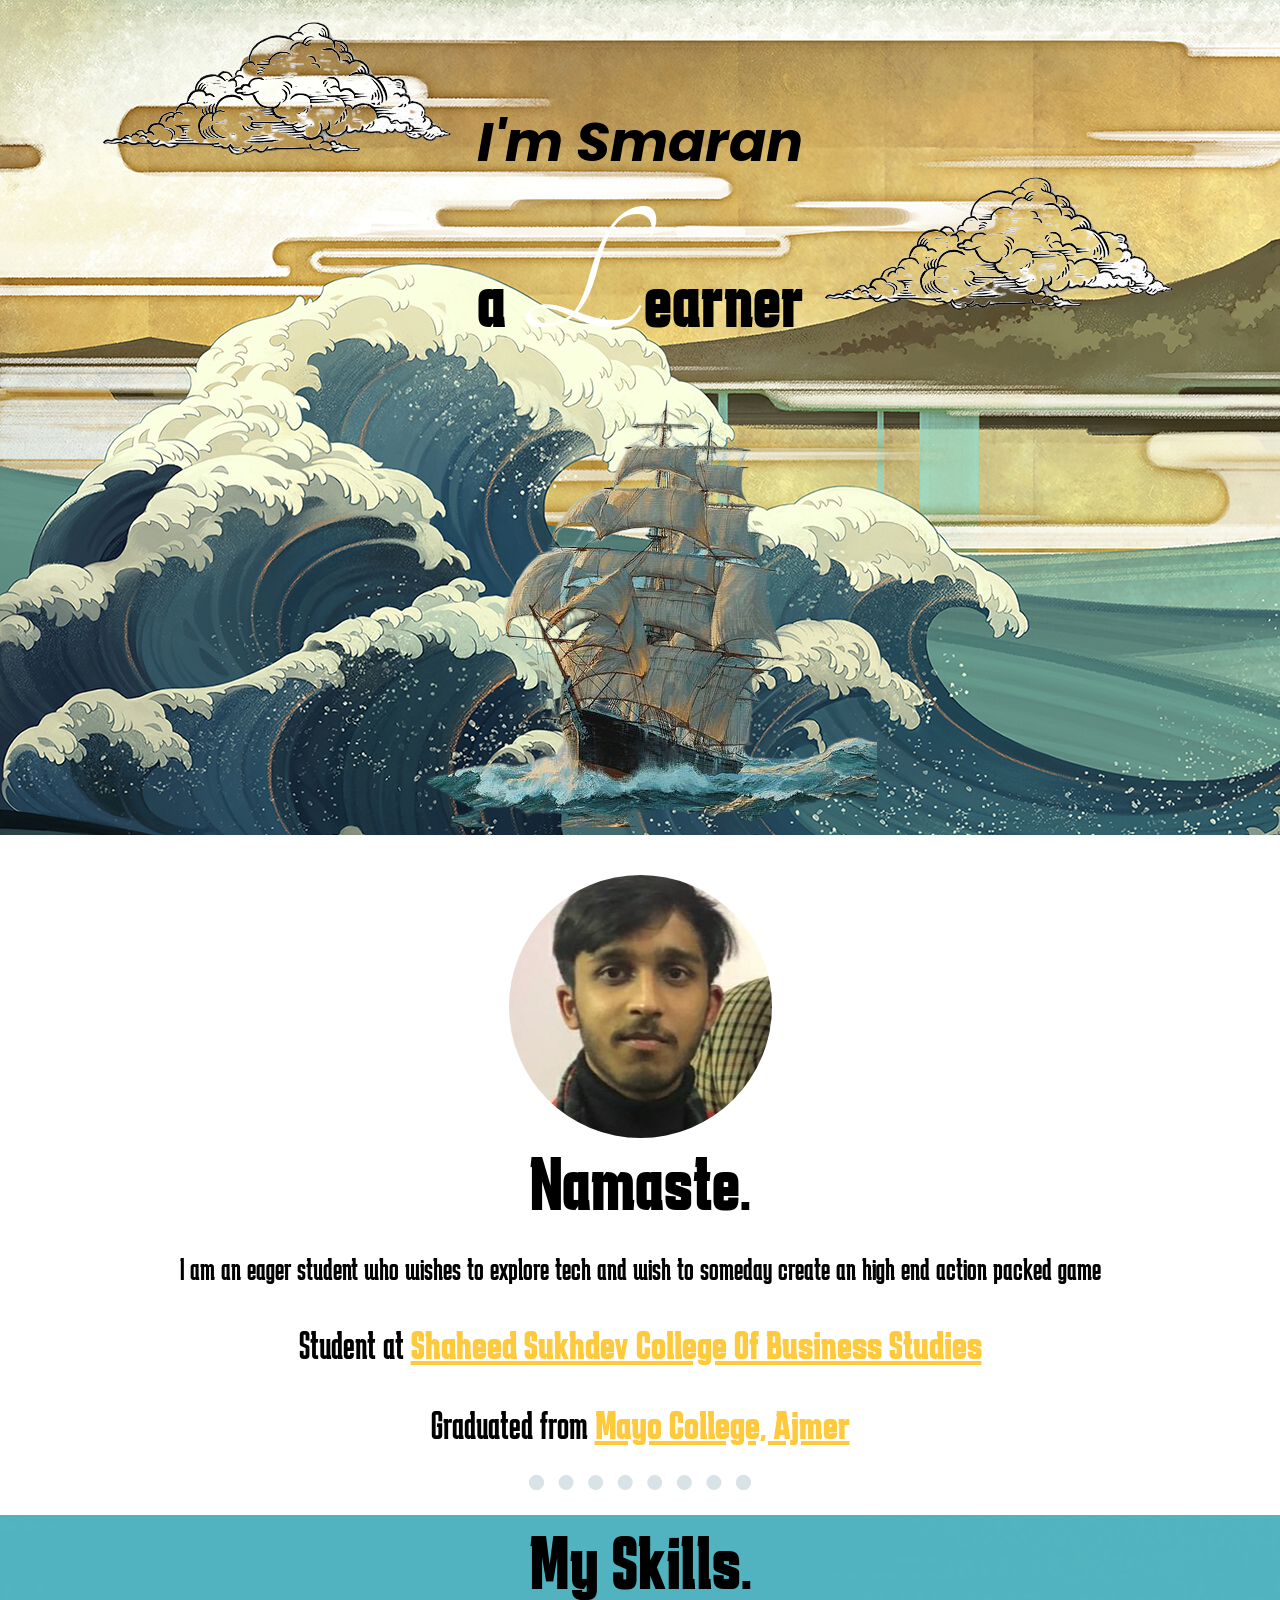
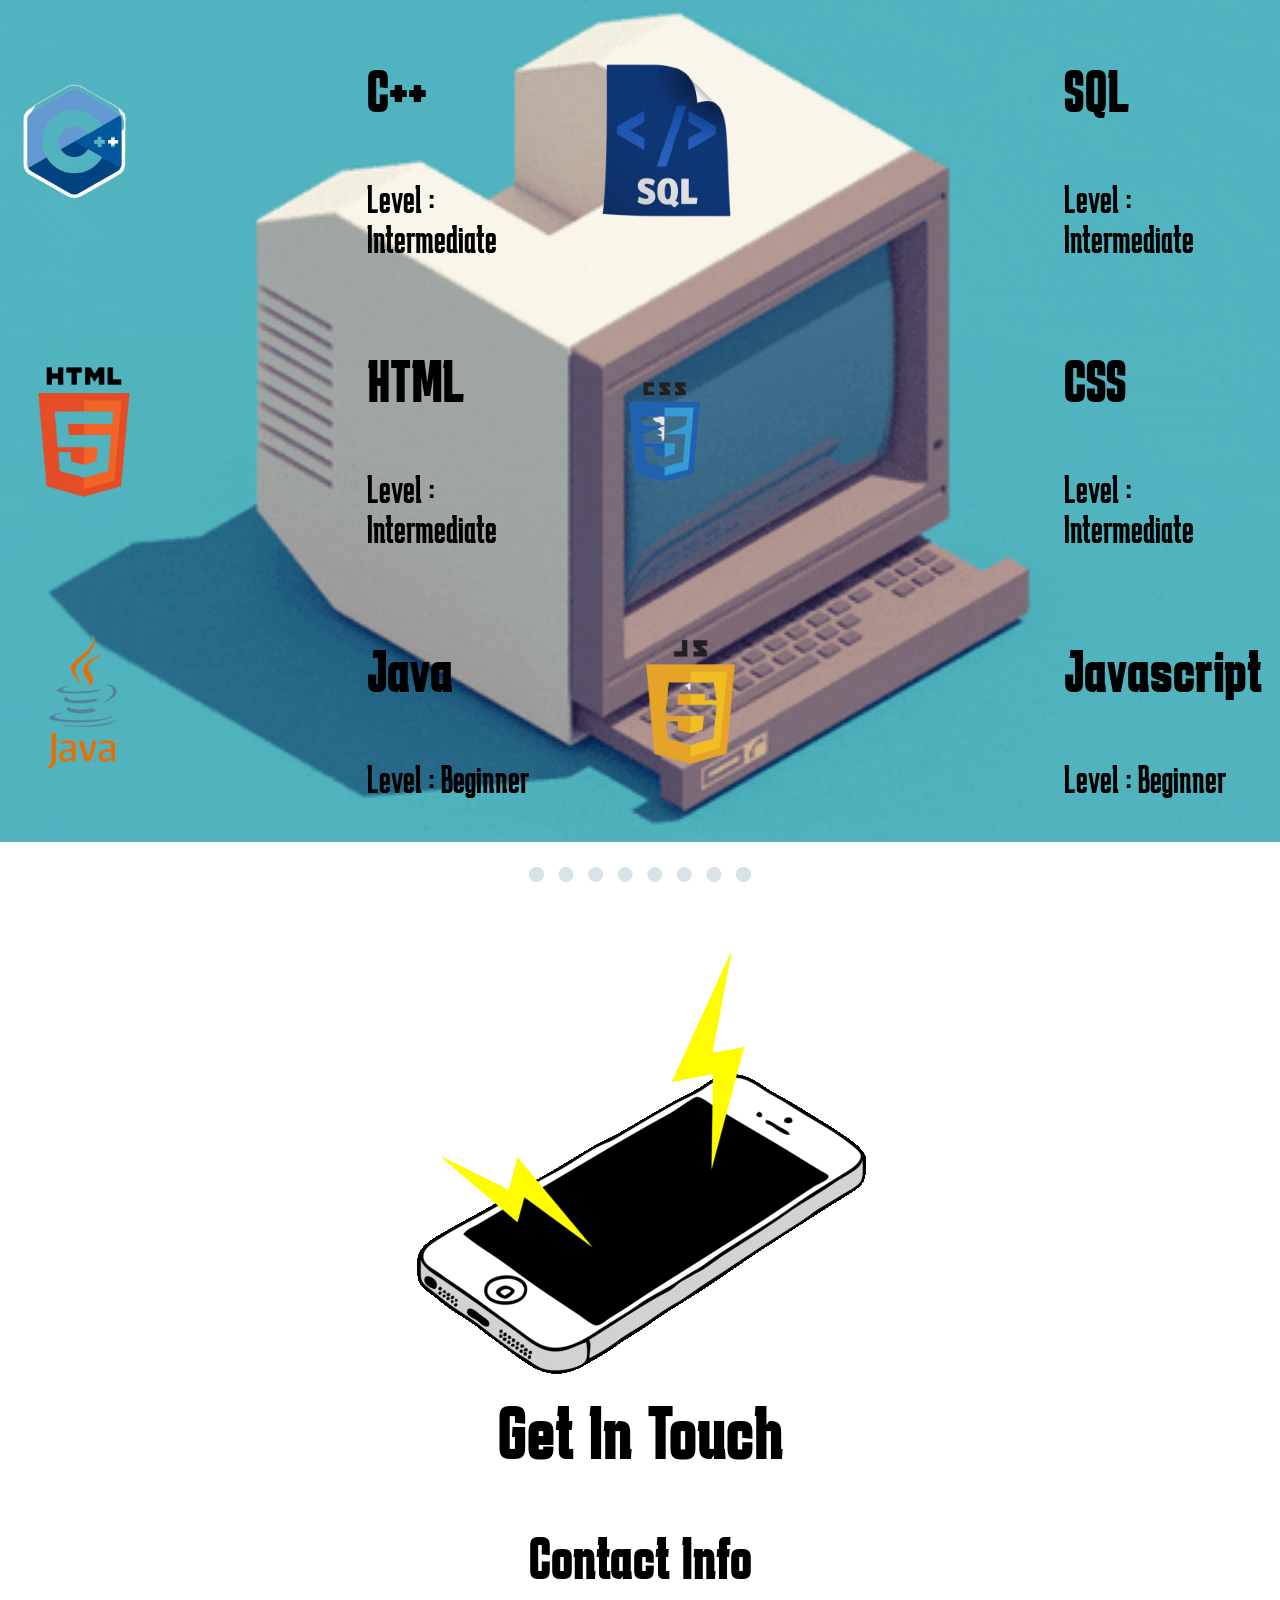
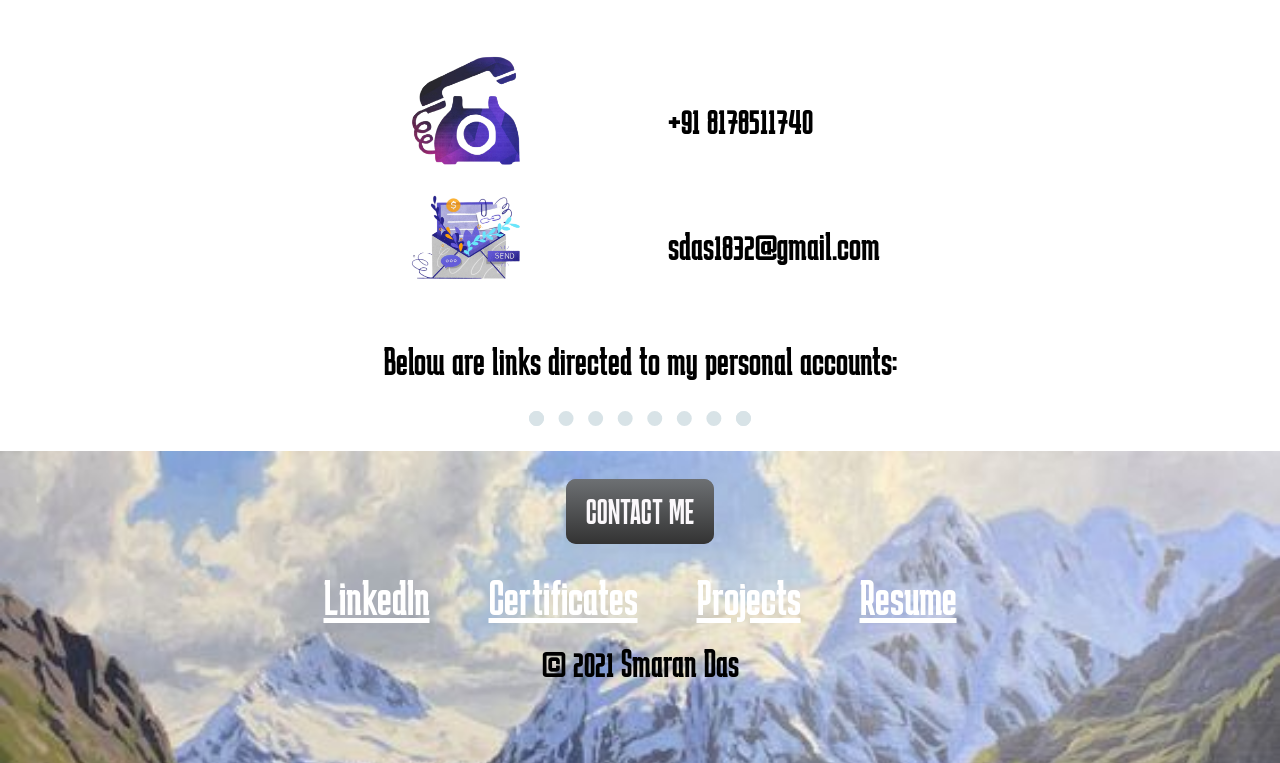
==== index.html @ 57cf8c8e "Update index.html" ====
<!DOCTYPE html>
<html lang="en" dir="ltr">
  <head>
    <meta charset="utf-8">
    <link rel="preconnect" href="https://fonts.gstatic.com">
  <link href="https://fonts.googleapis.com/css2?family=Karantina:wght@300&family=Poppins&family=Tangerine:wght@700&display=swap" rel="stylesheet">
    <title>Smaran_Das</title>
    <link rel="stylesheet" type="text/css" href="CSS/Style.css">
    <link rel="icon" href="favicon.ico">
  </head>
  <body>
    <div class="top_container">
      <img class="cloud_top" src="Images/Cloud_wbg.png" alt="cloud-img">
      <h1><strong><em>I'm Smaran</em></strong></h1>
      <h2>a <span class="Imp">L</span>earner</h2>
      <img class="cloud_bottom" src="Images/Cloud_wbg.png" alt="cloud-img">
      <img src="Images/Ship.png" alt="ship-img">
      <!--<img src="images/wave.png" alt="wave-img">-->
    </div>
    <div class="middle-container">
      <div class="profile">
        <img class="profile" src="Images/PIC.png" alt="Smaran's Profile Picture">
        <h2>Namaste.</h2>
        <p class="Bio">I am an eager student who wishes to explore tech and wish to someday create an high end action packed game</p>
        <p>Student at <strong><a href="https://sscbsdu.ac.in/">Shaheed Sukhdev College Of Business Studies</a></strong></p>
        <p>Graduated from <strong><a href="https://www.mayocollege.com/">Mayo College, Ajmer</a></strong></p>
      </div>
      <hr>
      <div class="skills">
        <h2>My Skills.</h2>
        <center>
          <table>
          <tr>
            <td>
               <img class="C" src="Images/C++.jpg" alt="C++-symbol">
            </td>
            <td>
               <h3>C++</h3>
               <p>Level : Intermediate</p>
            </td>
            <td>
              <img class="skills-img" src="Images/SQL.jpg" alt="Sql-symbol">
            </td>
             <td>
               <h3>SQL</h3>
              <p>Level : Intermediate</p>
             </td>
          </tr>
          <tr>
            <td>
              <img class="skills-img" src="Images/HTML.jpg" alt="HTML-symbol">
            </td>
            <td>
              <h3>HTML</h3>
             <p>Level : Intermediate</p>
            </td>
            <td>
               <img class="skills-img" src="Images/CSS.jpg" alt="CSS-symbol">
            </td>
            <td>
               <h3>CSS</h3>
               <p>Level : Intermediate</p>
            </td>
          </tr>
          <tr>
            <td>
              <img class="skills-img" src="Images/JAVA.jpg" alt="Java-symbol">
            </td>
            <td>
              <h3>Java</h3>
             <p>Level : Beginner</p>
            </td>
            <td>
               <img class="Javascript" src="Images/Javascript.jpg" alt="Javascript-symbol">
            </td>
            <td>
               <h3>Javascript</h3>
               <p>Level : Beginner</p>
            </td>
          </tr>
        </table>
        </center>
      </div>
      <hr>
      <div class="contact-me">
        <img src="CSS/giphy3.gif" alt="phone-gif">
        <h2>Get In Touch</h2>
        <h3>Contact Info</h3>
        <center>
        <table>
          <tr>
          <td><img class="contact" src="Images/phone.jpg" alt="phone-icon"></td>
          <td><p class="info">+91 8178511740</p></td>
          </tr>
          <tr>
          <td><img  class="contact" src="Images/email.jpg" alt="email-icon"></td>
          <td><p class="info">sdas1832@gmail.com</p></td>
          </tr>
        </table>
        </center>
        <p>Below are links directed to my personal accounts:</p>
      </div>
    </div>
    <hr>
    <div class="bottom-container">
      <a class="btn" href="mailto:name@email.com">CONTACT ME</a><br>
      <a class="footer-link" href="https://www.linkedin.com/in/smaran-das-b48b9b187/">LinkedIn</a>
      <a class="footer-link" href="https://drive.google.com/drive/folders/1kVMPnRJ2NAbCLFybV8-iX_AWdozEjr4X?usp=sharing">Certificates</a>
      <a class="footer-link" href="https://drive.google.com/drive/folders/1jupZDKjzidWgy0ydHTByK-CwkxvmhW3f?usp=sharing">Projects</a>
      <a class="footer-link" href="https://drive.google.com/file/d/10eUasOh9vJ8bnbNge-6FBSE_4dL7IIZ9/view?usp=sharing">Resume</a>
      <p>© 2021 Smaran Das</p>
    </div>


  </body>
</html>
---- CSS/Style.css ----
body {
  background-repeat: no-repeat;
  background-size: cover;
  font-family: "Karantina", serif;
  margin: 0;
  font-size: 50px;
  /*display: inline-block;*/
  text-align: center;
}

h1 {
  margin-top: 100px;
  font-family: "Poppins", serif;
  font-size: 55px;
  margin-bottom: 0;
}

h2 {
  margin: 0;
}
p {
  margin-bottom: 30px;
  font-size: 2.5rem;
}
hr{
  border: dotted;
  border-width: 15px;
  border-bottom: none;
  border-color: #d8e3e7;
  width: 15%;

}

a{
  color: #ffc93c;
}
a:hover{
  color: black;
}
.div{
  padding: 20px;
}
.Imp {
  /*text-decoration: underline;*/
  font-family: "Tangerine", serif;
  font-size: 2.5em;
  color: white;
  font-weight: normal;
}

.Bio{
  font-size: 2rem;
}
.cloud_top {
  position: absolute;
  left: 100px;
  top: 20px;
}

.cloud_bottom {
  position: absolute;
  right: 100px;
  top: 175px;
}

.profile {
  margin-top: 20px;
}

.top_container {
  /*background-color: #29bb89;*/
  /*background-image: url("wave.png");*/
  background-image: url("wave2.png");
  width: 100%;
  height: 30%;
  /*padding: 20px;*/
  display: inline-block;
  position: relative;
}

.skills{
  background-image: url("giphy2.gif");
  background-repeat: no-repeat;
  background-size: cover;
  padding: 10px;
}

.skills-img{
  width : 40%;
}

.C{
  width: 35%;
}

.Javascript{
  width: 18%;
  position: relative;
  left: 80px;
}

.contact{
  position: relative;
  width: 25%;
  left: 150px;
}
.info{
  position: relative;
  right: 150px;
}
.bottom-container {
  background-image: url("mountains.jpg");
  background-repeat: no-repeat;
  background-size: cover;
  padding: 50px;
}

.btn {
  background: #6d7073;
  background-image: -webkit-linear-gradient(top, #6d7073, #333333);
  background-image: -moz-linear-gradient(top, #6d7073, #333333);
  background-image: -ms-linear-gradient(top, #6d7073, #333333);
  background-image: -o-linear-gradient(top, #6d7073, #333333);
  background-image: linear-gradient(to bottom, #6d7073, #333333);
  -webkit-border-radius: 10;
  -moz-border-radius: 10;
  border-radius: 10px;
  color: #faf7fa;
  font-size: 35px;
  padding: 15px 20px 15px 20px;
  text-decoration: none;
  position: relative;
  bottom: 20px;
}

.btn:hover {
  background: #939699;
  background-image: -webkit-linear-gradient(top, #939699, #474447);
  background-image: -moz-linear-gradient(top, #939699, #474447);
  background-image: -ms-linear-gradient(top, #939699, #474447);
  background-image: -o-linear-gradient(top, #939699, #474447);
  background-image: linear-gradient(to bottom, #939699, #474447);
  text-decoration: none;
}
.footer-link{
  color: white;
  padding: 25px;
  position: relative;
  top: 20px;
}


/* float and clear to wrap and unrap text around an image of the same div*/
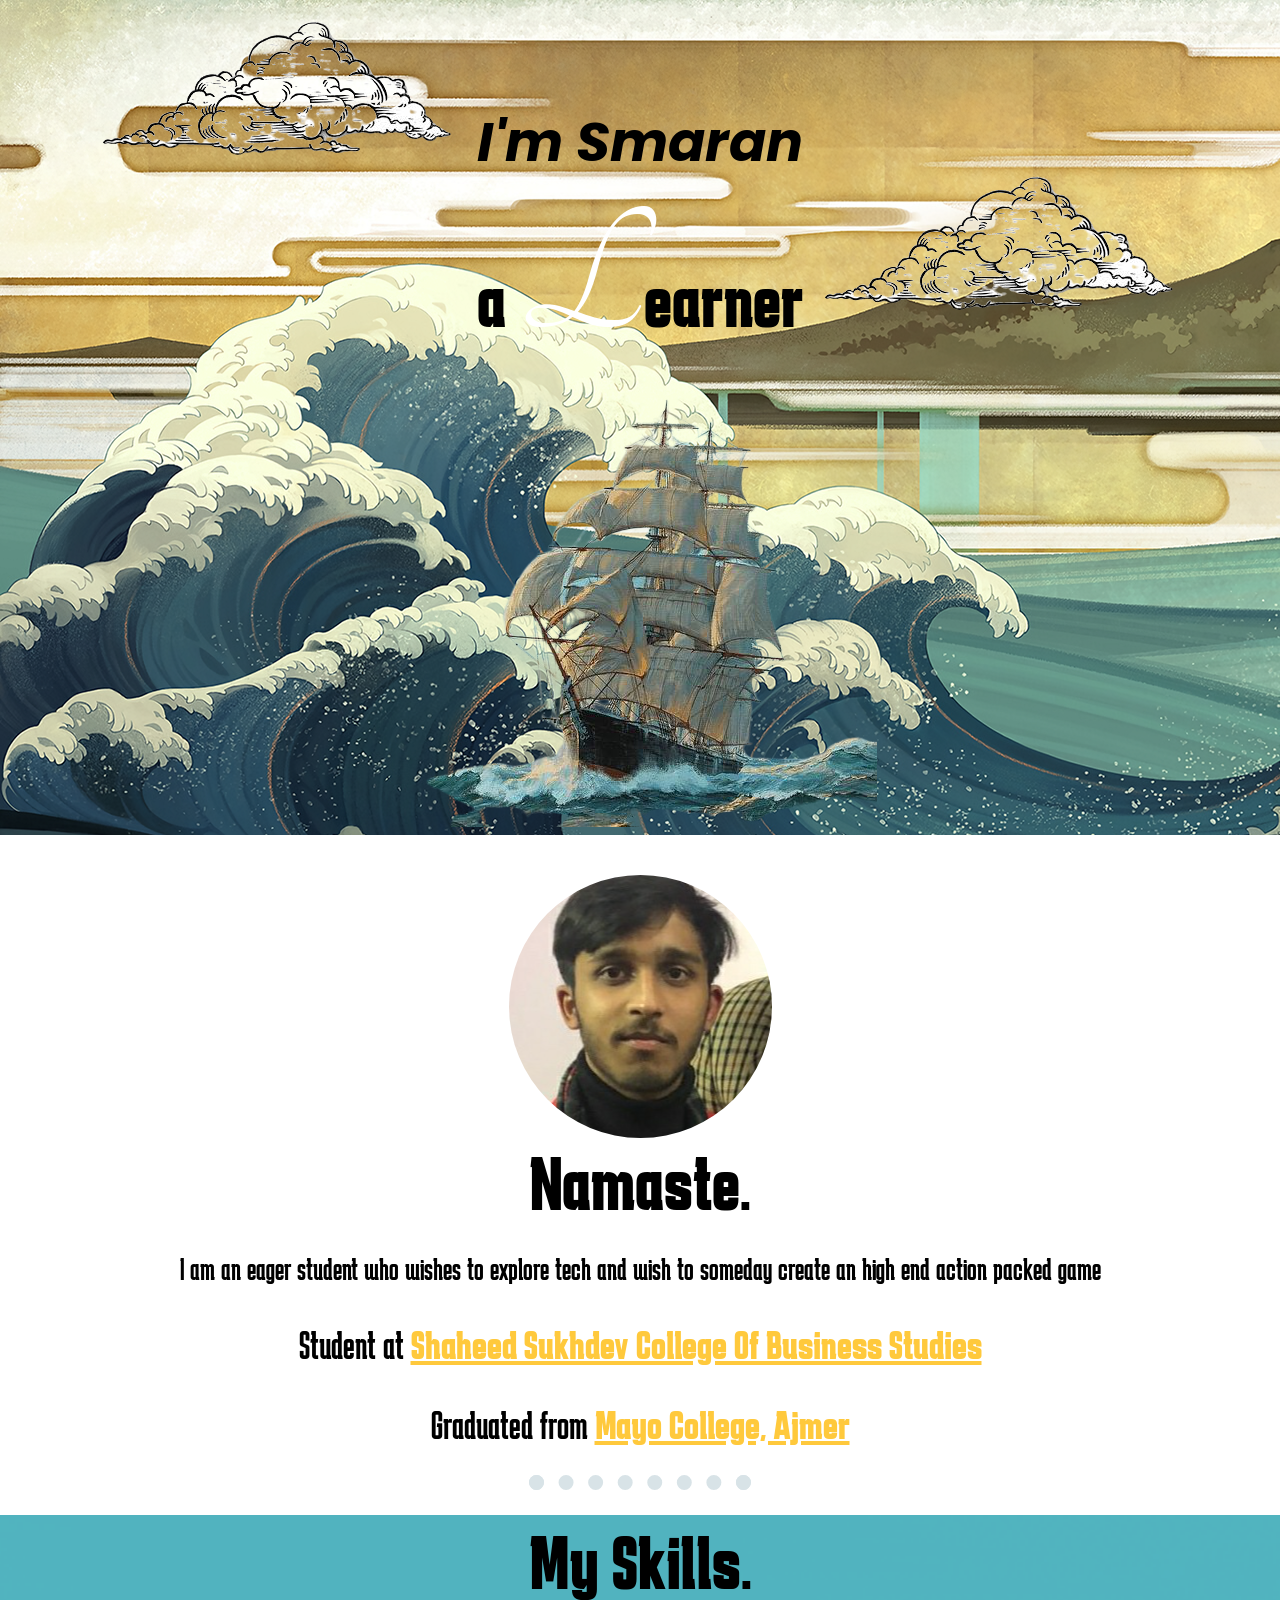
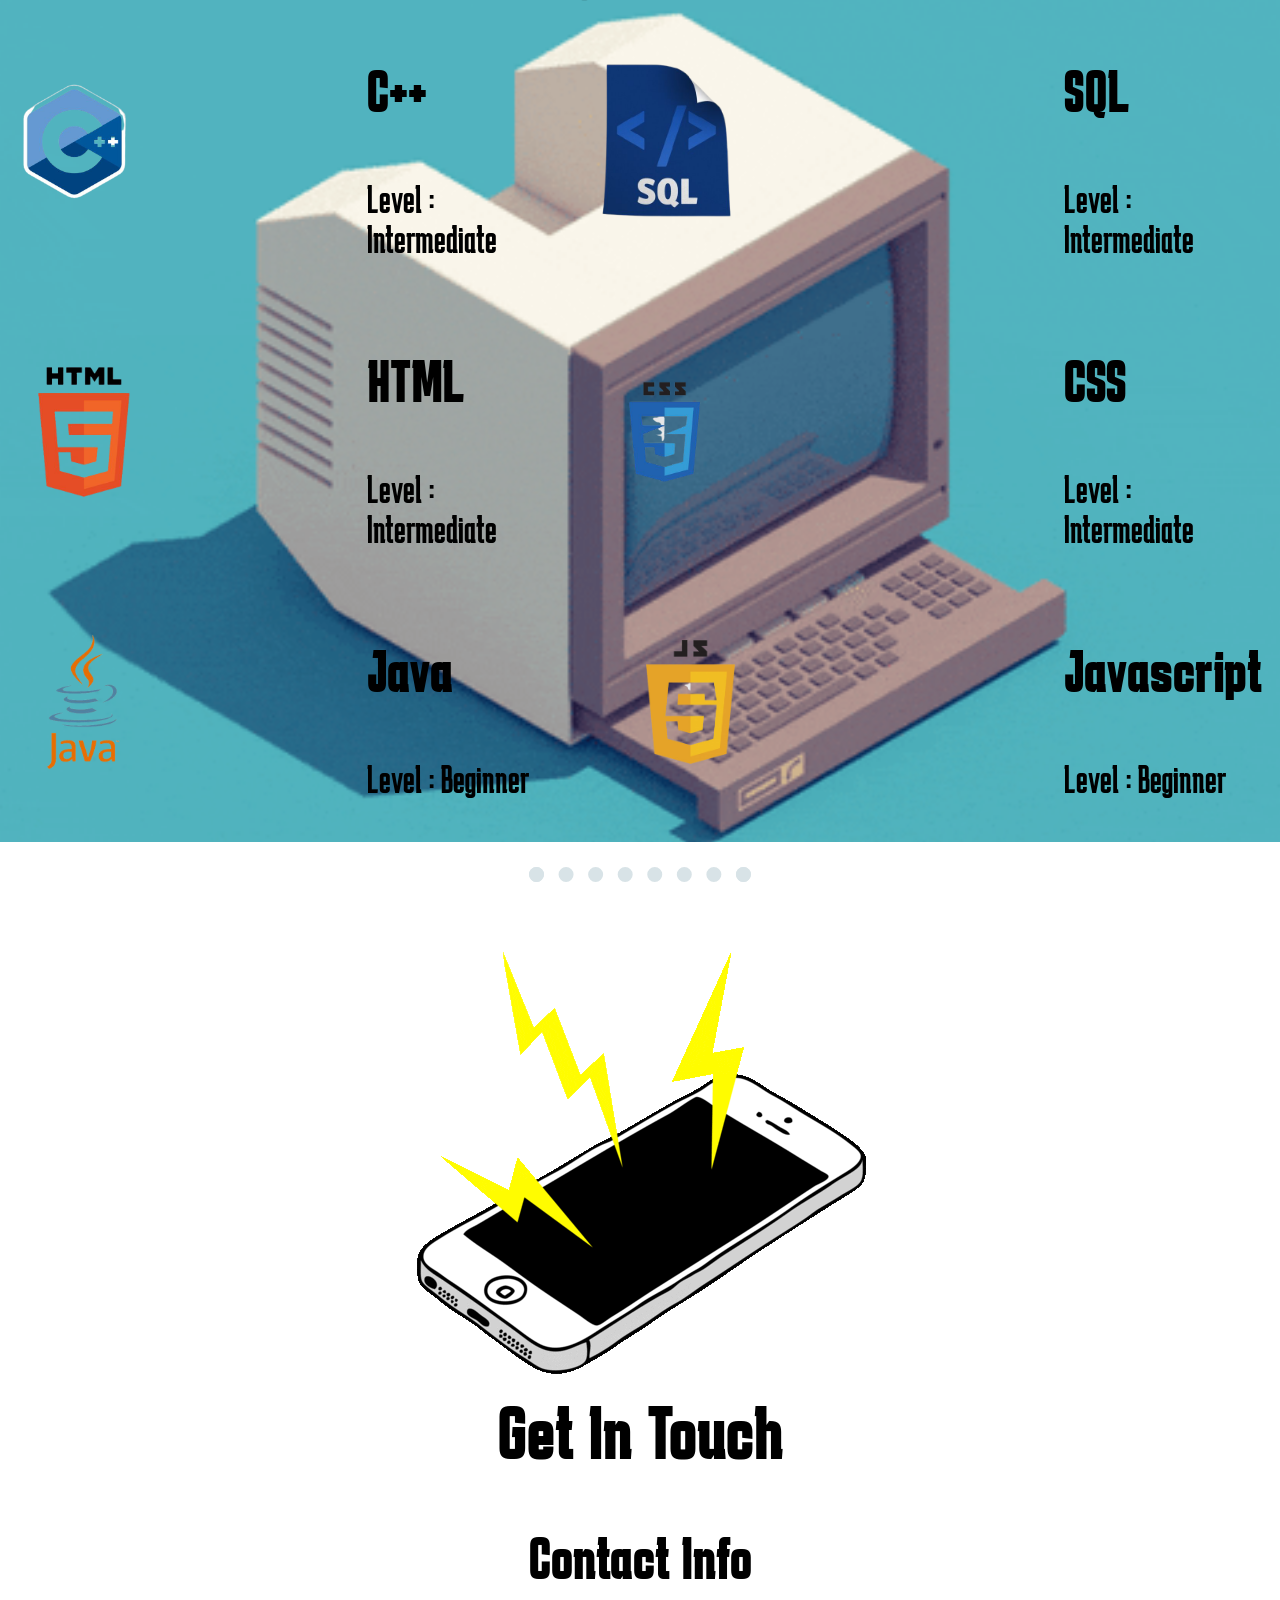
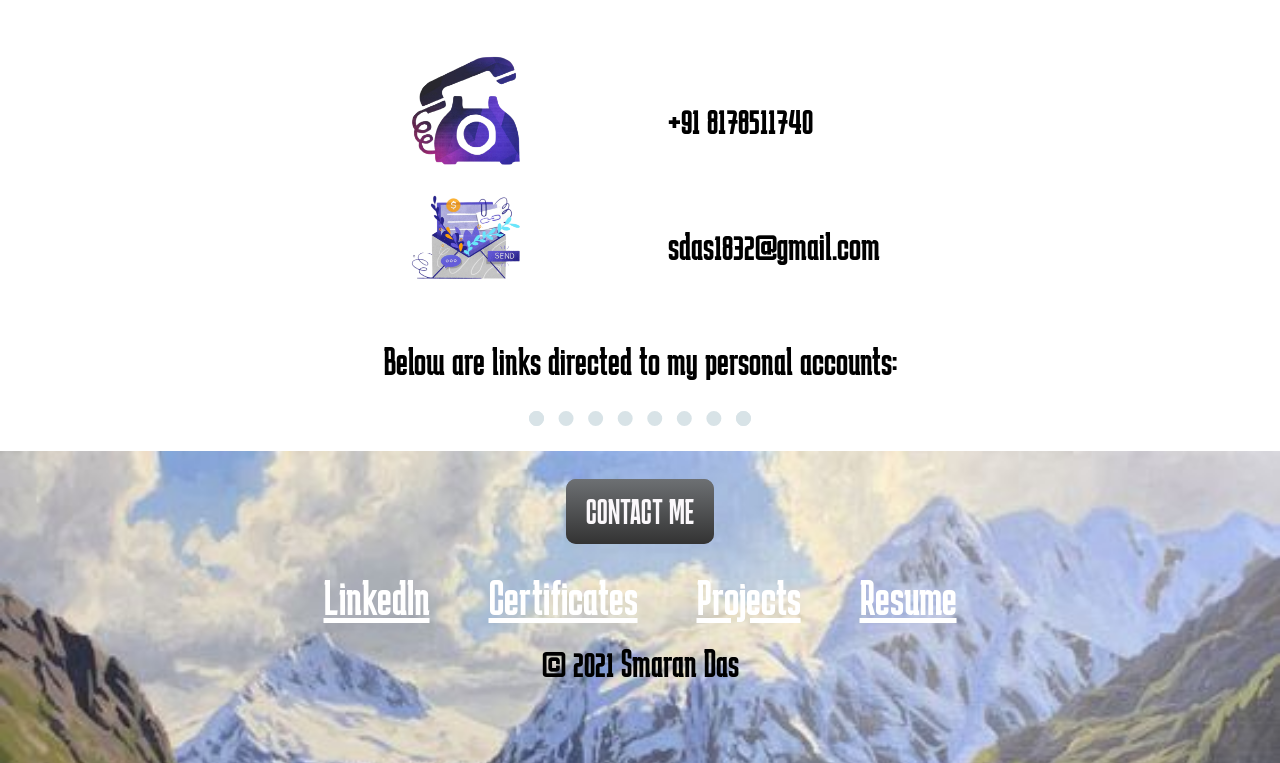
==== commit d3345fe6: "Update index.html" ====
--- a/index.html
+++ b/index.html
@@ -104,7 +104,7 @@
     <hr>
     <div class="bottom-container">
       <a class="btn" href="mailto:name@email.com">CONTACT ME</a><br>
-      <a class="footer-link" href="https://www.linkedin.com/in/smaran-das-b48b9b187/">LinkedIn</a>
+      <a class="footer-link" href="https://www.facebook.com">LinkedIn</a>
       <a class="footer-link" href="https://drive.google.com/drive/folders/1kVMPnRJ2NAbCLFybV8-iX_AWdozEjr4X?usp=sharing">Certificates</a>
       <a class="footer-link" href="https://drive.google.com/drive/folders/1jupZDKjzidWgy0ydHTByK-CwkxvmhW3f?usp=sharing">Projects</a>
       <a class="footer-link" href="https://drive.google.com/file/d/10eUasOh9vJ8bnbNge-6FBSE_4dL7IIZ9/view?usp=sharing">Resume</a>
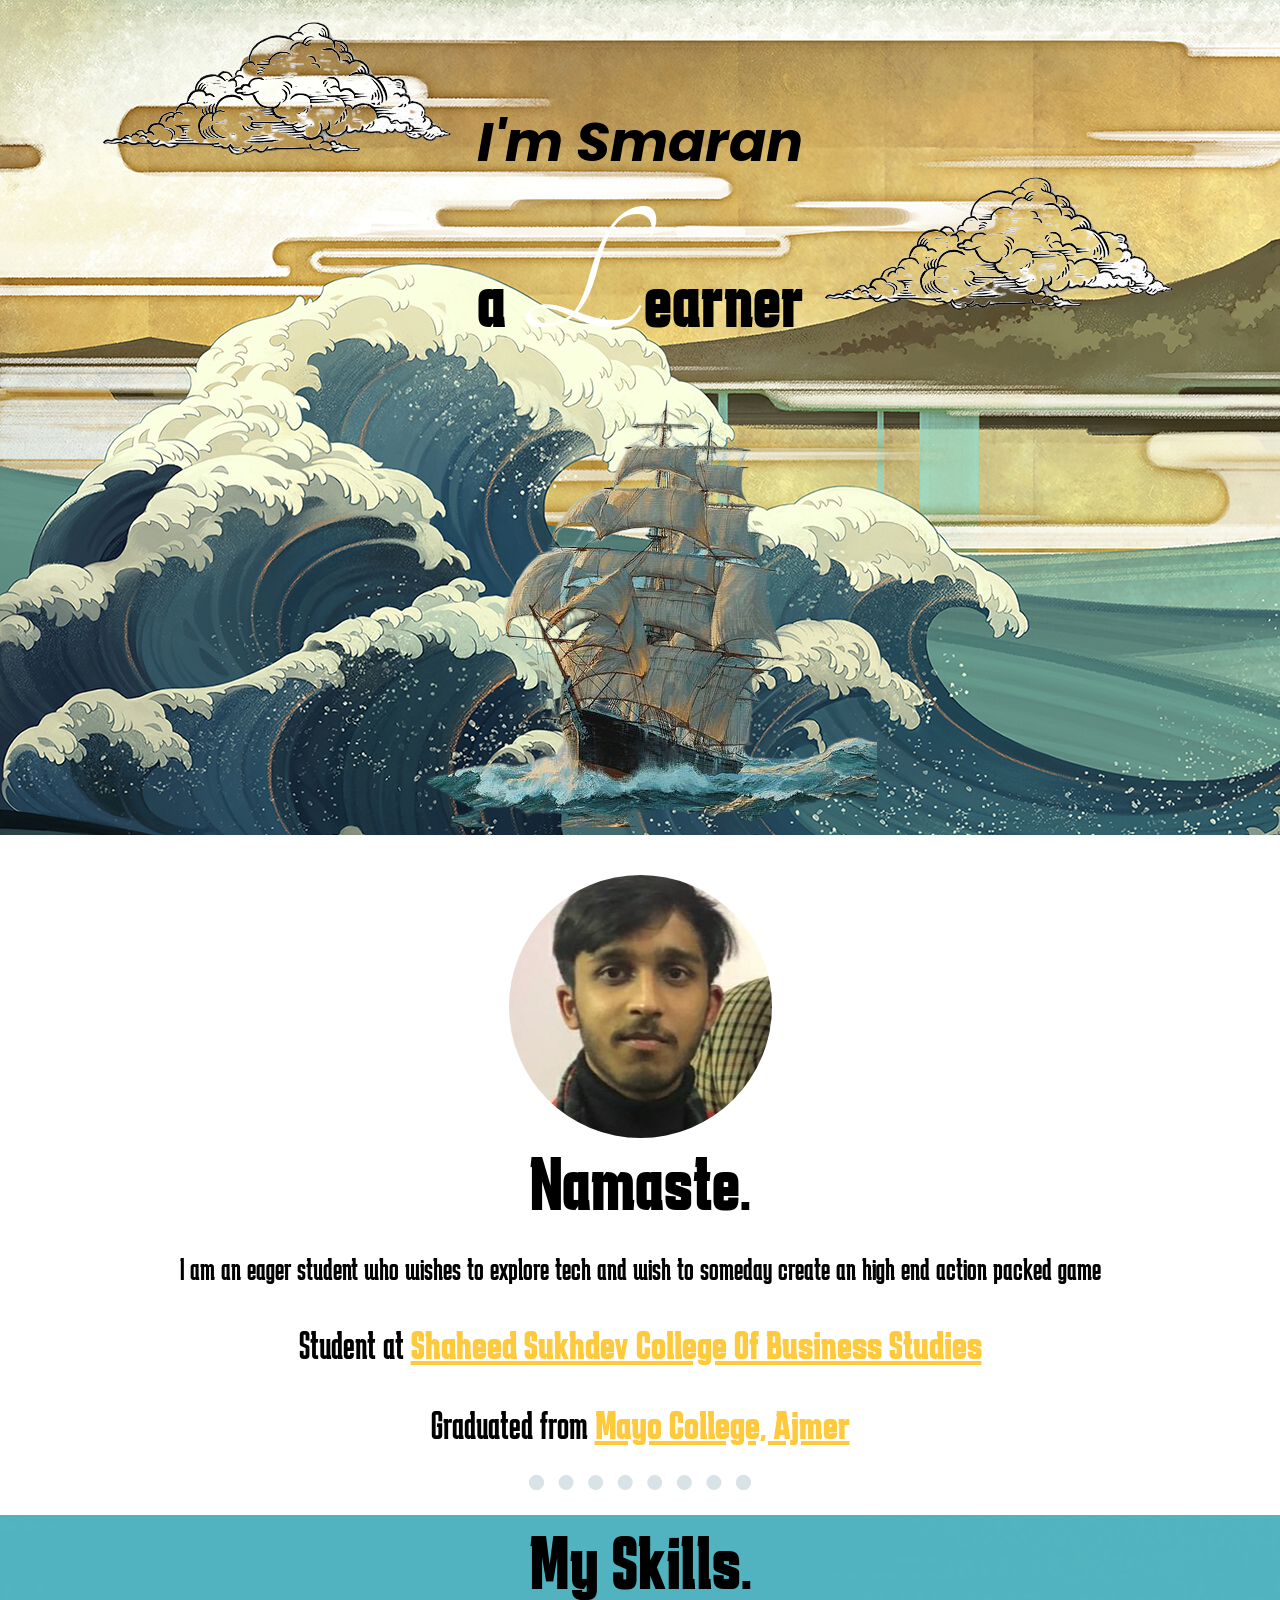
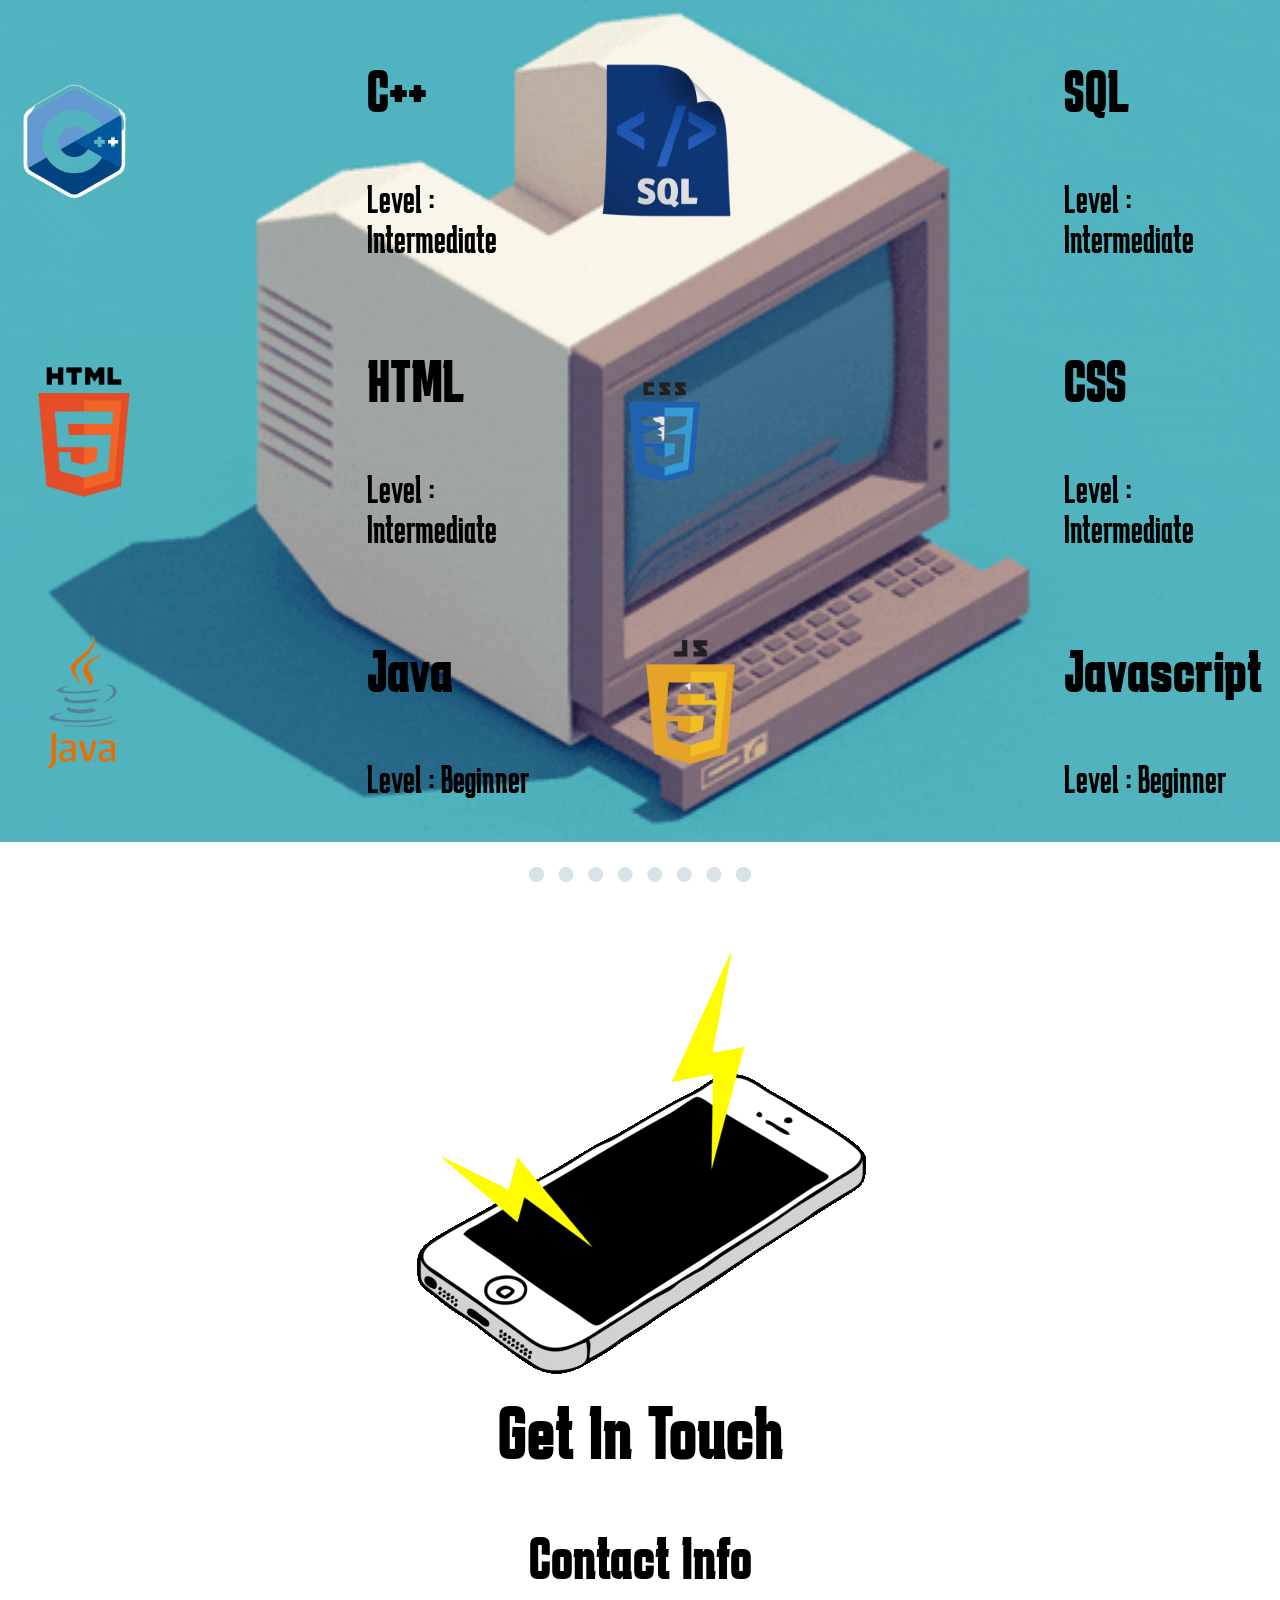
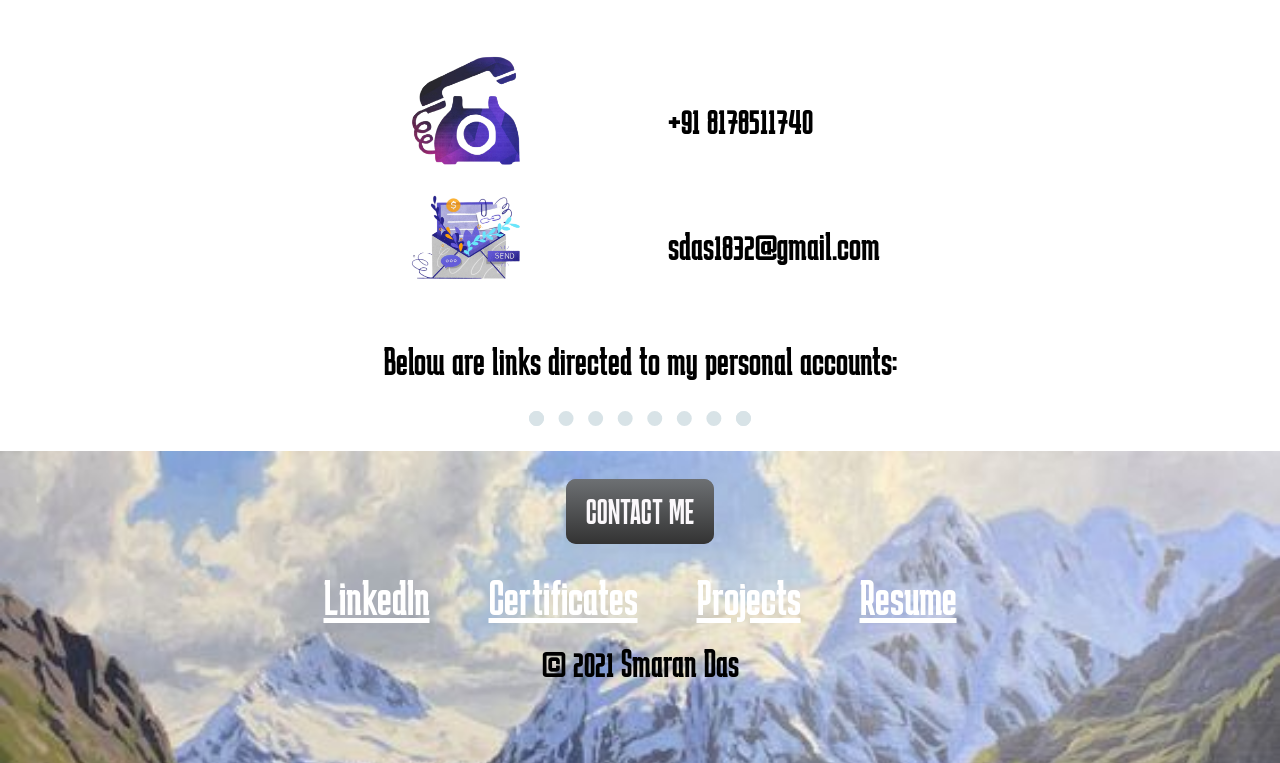
==== commit 0a5859be: "Final Change" ====
--- a/index.html
+++ b/index.html
@@ -104,7 +104,7 @@
     <hr>
     <div class="bottom-container">
       <a class="btn" href="mailto:name@email.com">CONTACT ME</a><br>
-      <a class="footer-link" href="https://www.facebook.com">LinkedIn</a>
+      <a class="footer-link" href="https://www.linkedin.com/in/SmaranDas1832">LinkedIn</a>
       <a class="footer-link" href="https://drive.google.com/drive/folders/1kVMPnRJ2NAbCLFybV8-iX_AWdozEjr4X?usp=sharing">Certificates</a>
       <a class="footer-link" href="https://drive.google.com/drive/folders/1jupZDKjzidWgy0ydHTByK-CwkxvmhW3f?usp=sharing">Projects</a>
       <a class="footer-link" href="https://drive.google.com/file/d/10eUasOh9vJ8bnbNge-6FBSE_4dL7IIZ9/view?usp=sharing">Resume</a>
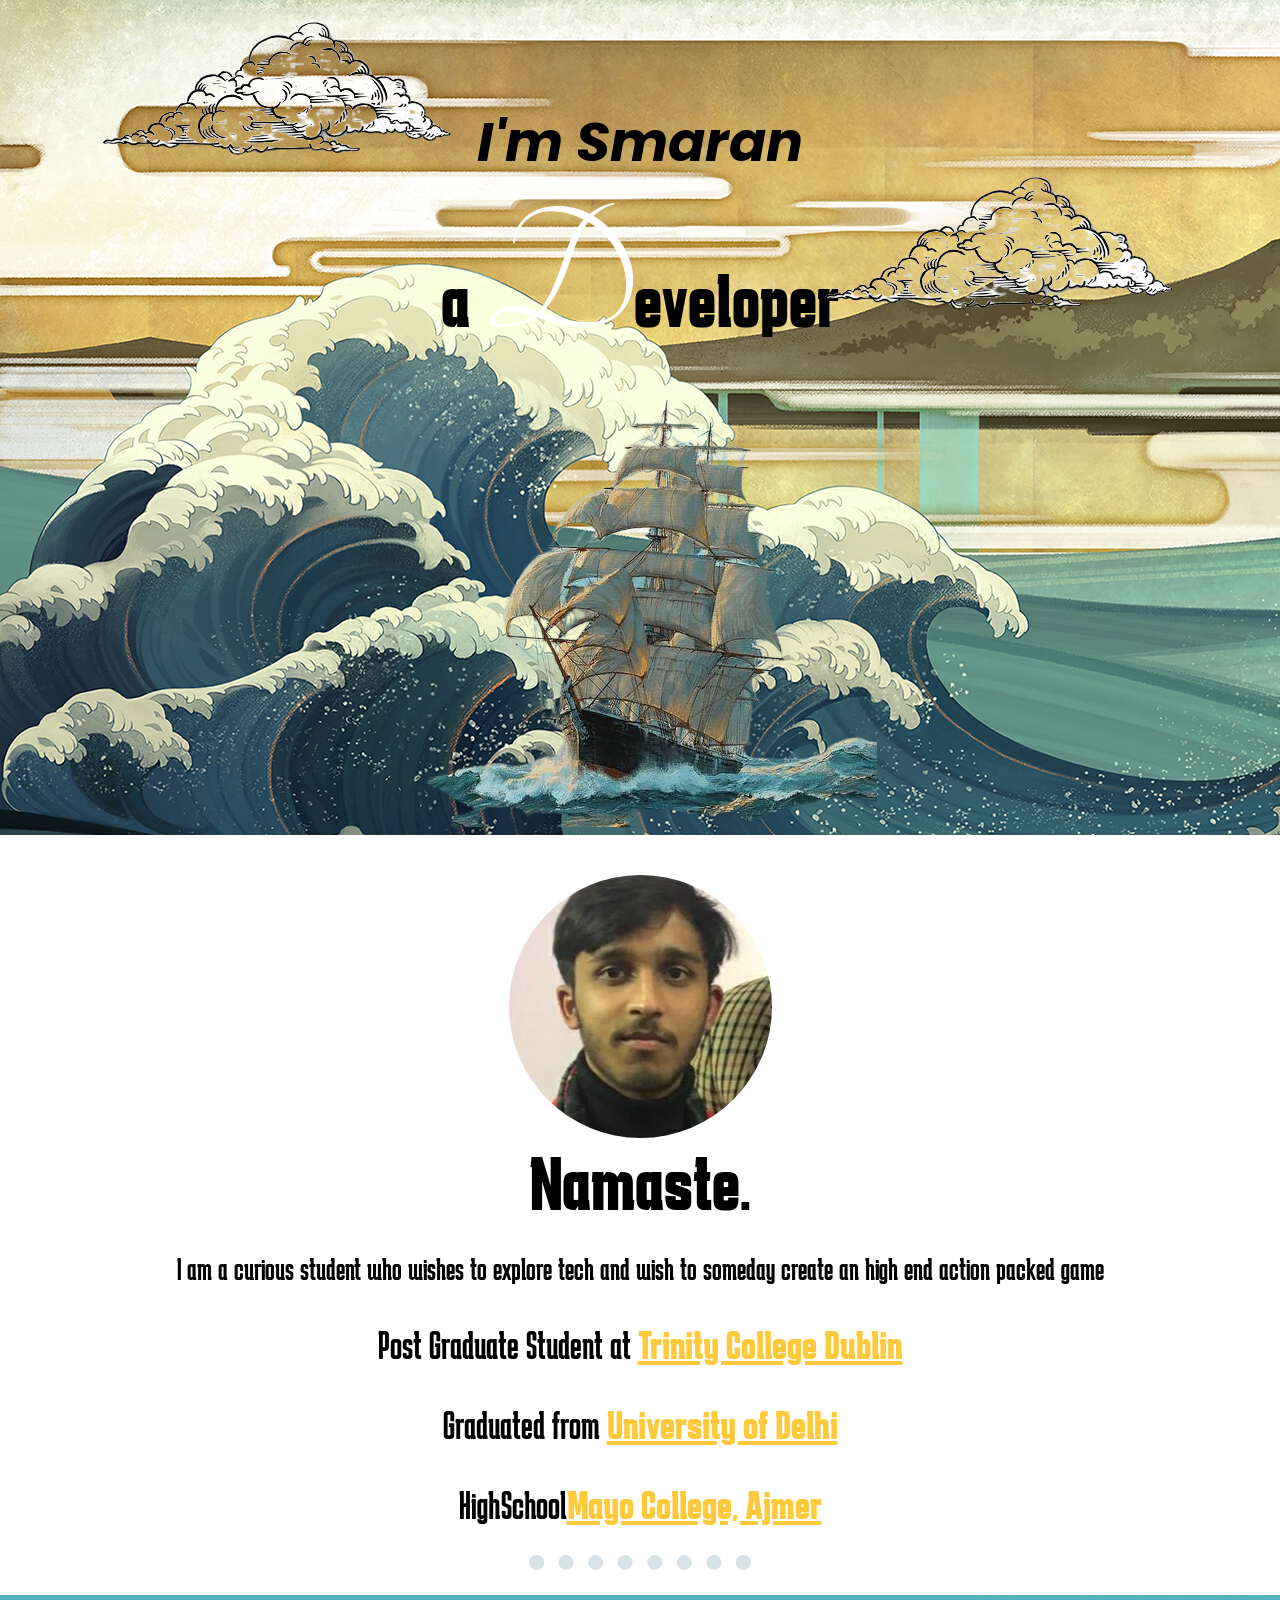
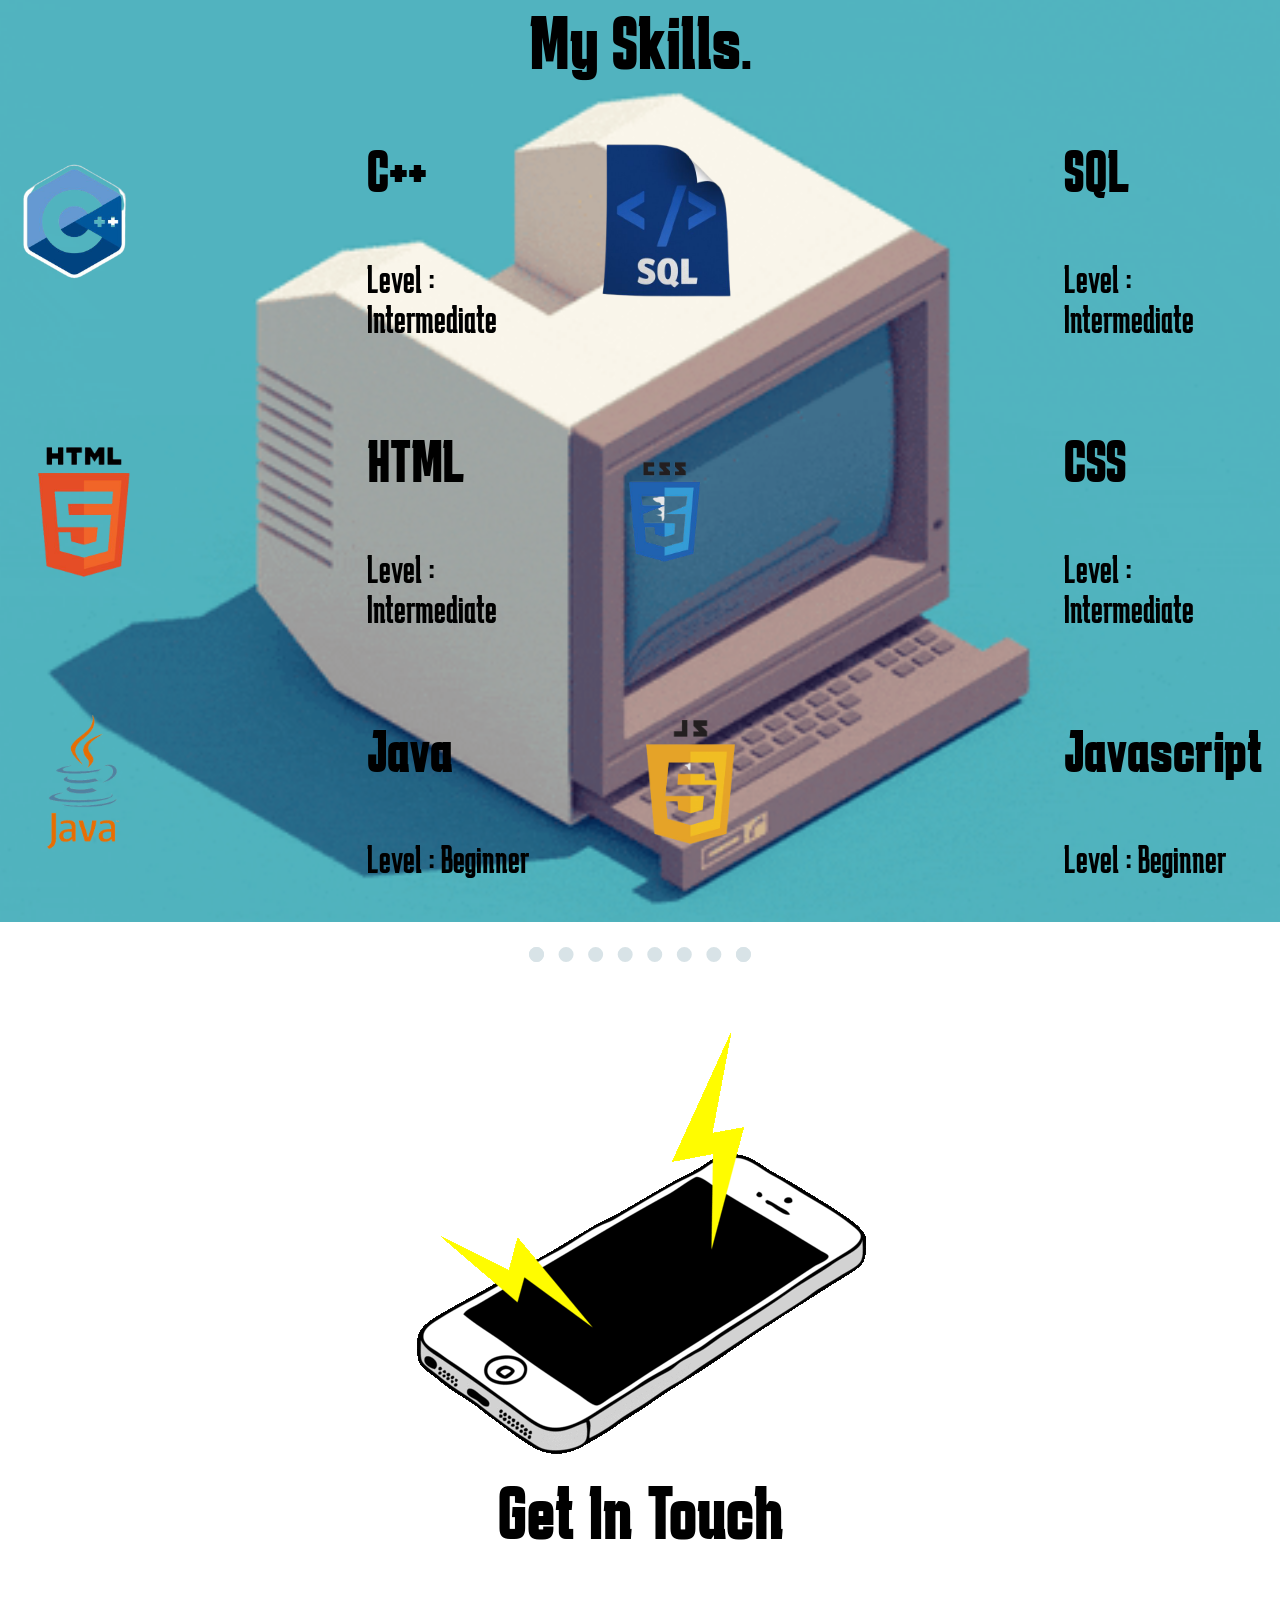
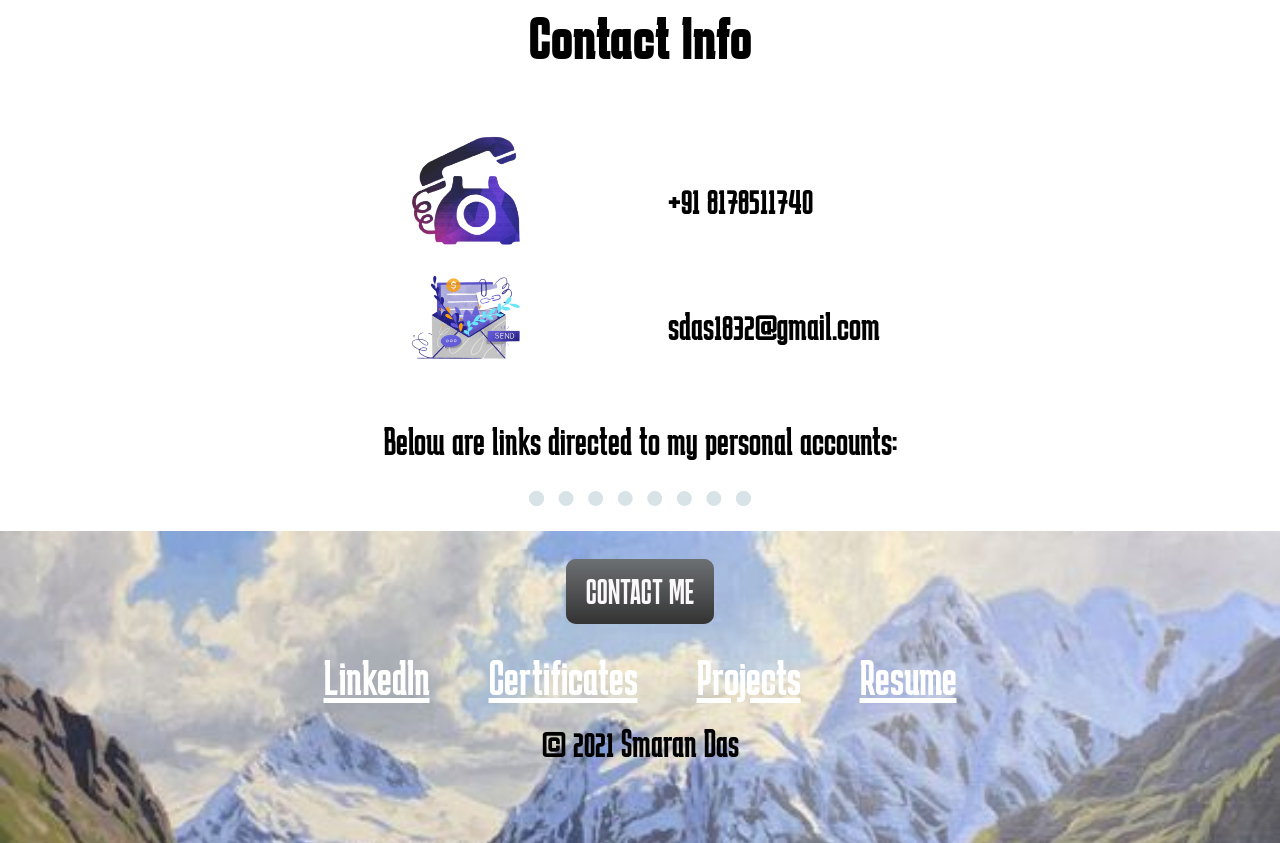
==== commit e4c648af: "Update index.html Basic string updates to match current status" ====
--- a/index.html
+++ b/index.html
@@ -12,7 +12,7 @@
     <div class="top_container">
       <img class="cloud_top" src="Images/Cloud_wbg.png" alt="cloud-img">
       <h1><strong><em>I'm Smaran</em></strong></h1>
-      <h2>a <span class="Imp">L</span>earner</h2>
+      <h2>a <span class="Imp">D</span>eveloper</h2>
       <img class="cloud_bottom" src="Images/Cloud_wbg.png" alt="cloud-img">
       <img src="Images/Ship.png" alt="ship-img">
       <!--<img src="images/wave.png" alt="wave-img">-->
@@ -21,9 +21,10 @@
       <div class="profile">
         <img class="profile" src="Images/PIC.png" alt="Smaran's Profile Picture">
         <h2>Namaste.</h2>
-        <p class="Bio">I am an eager student who wishes to explore tech and wish to someday create an high end action packed game</p>
-        <p>Student at <strong><a href="https://sscbsdu.ac.in/">Shaheed Sukhdev College Of Business Studies</a></strong></p>
-        <p>Graduated from <strong><a href="https://www.mayocollege.com/">Mayo College, Ajmer</a></strong></p>
+        <p class="Bio">I am a curious student who wishes to explore tech and wish to someday create an high end action packed game</p>
+        <p>Post Graduate Student at <strong><a href="https://www.tcd.ie/">Trinity College Dublin</a></strong></p>
+        <p>Graduated from <strong><a href="https://www.du.ac.in/">University of Delhi</a></strong></p>
+        <p>HighSchool<strong><a href="https://www.mayocollege.com/">Mayo College, Ajmer</a></strong></p>
       </div>
       <hr>
       <div class="skills">
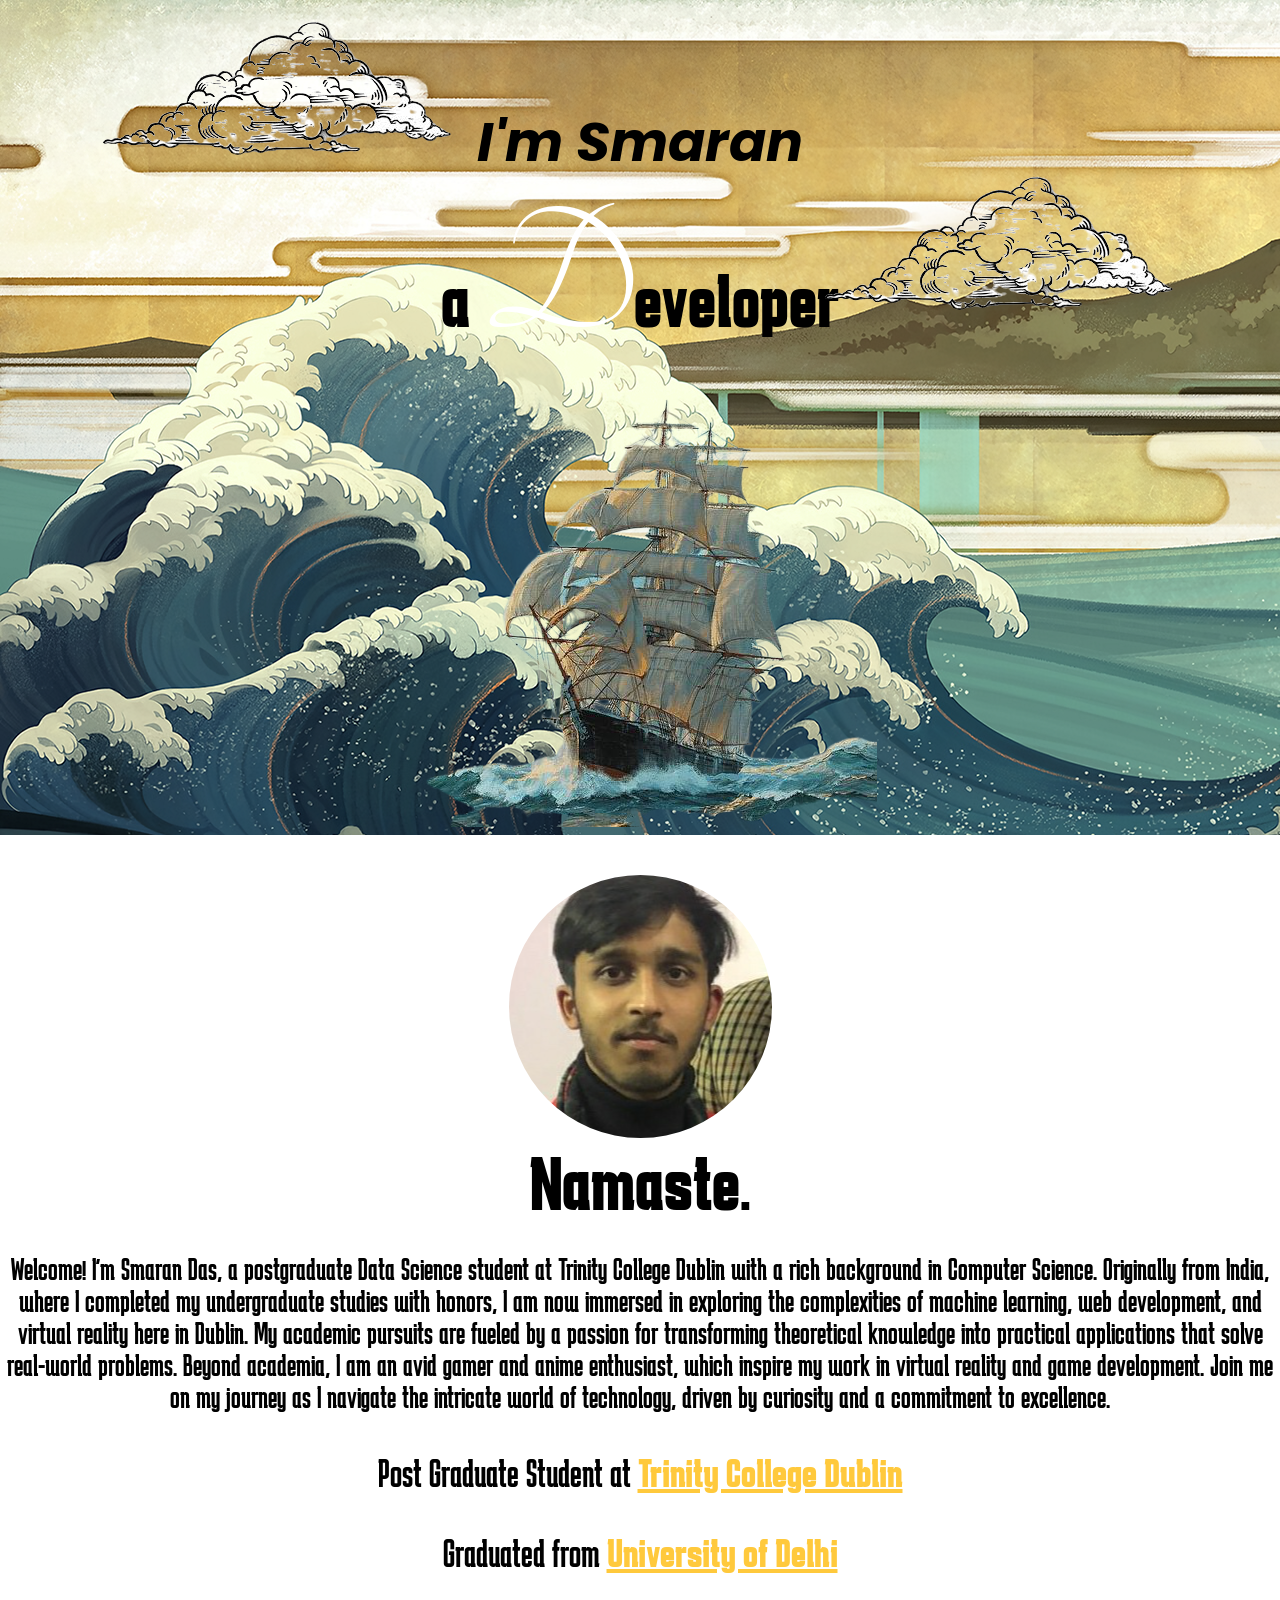
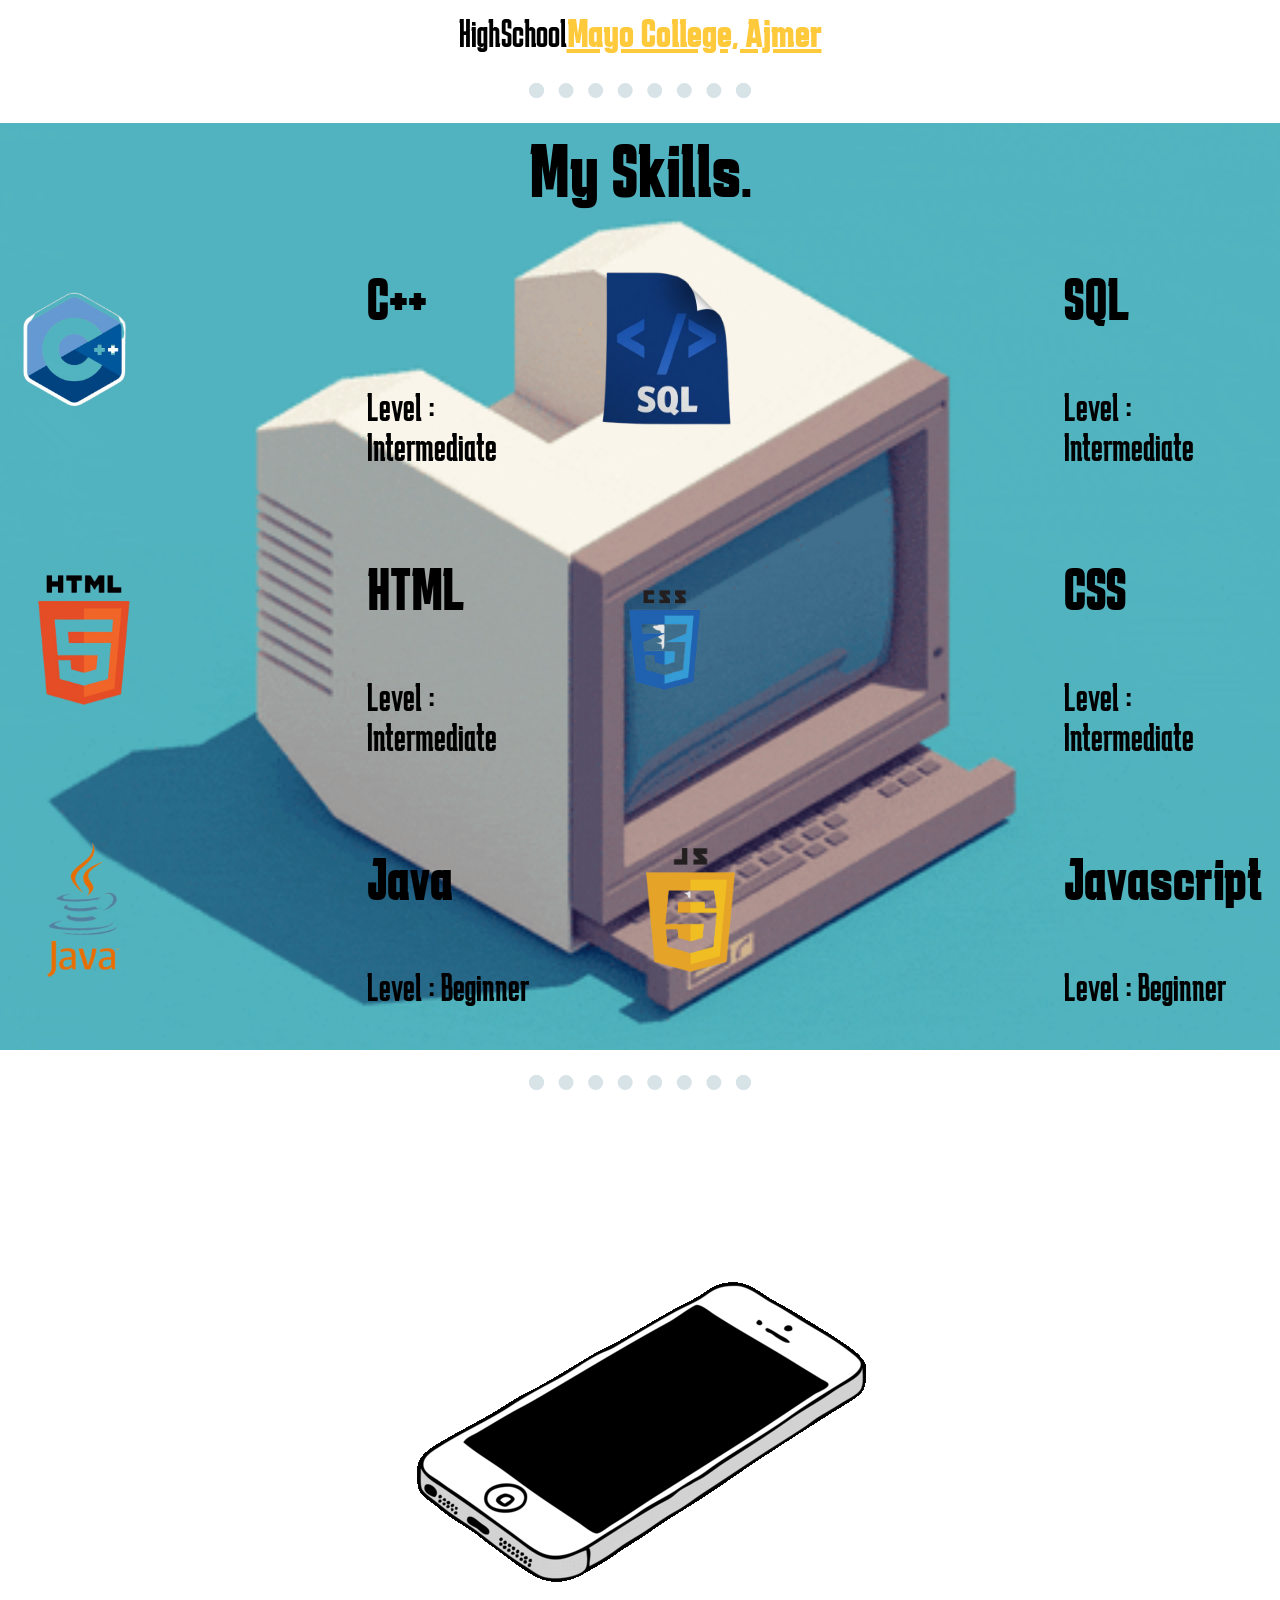
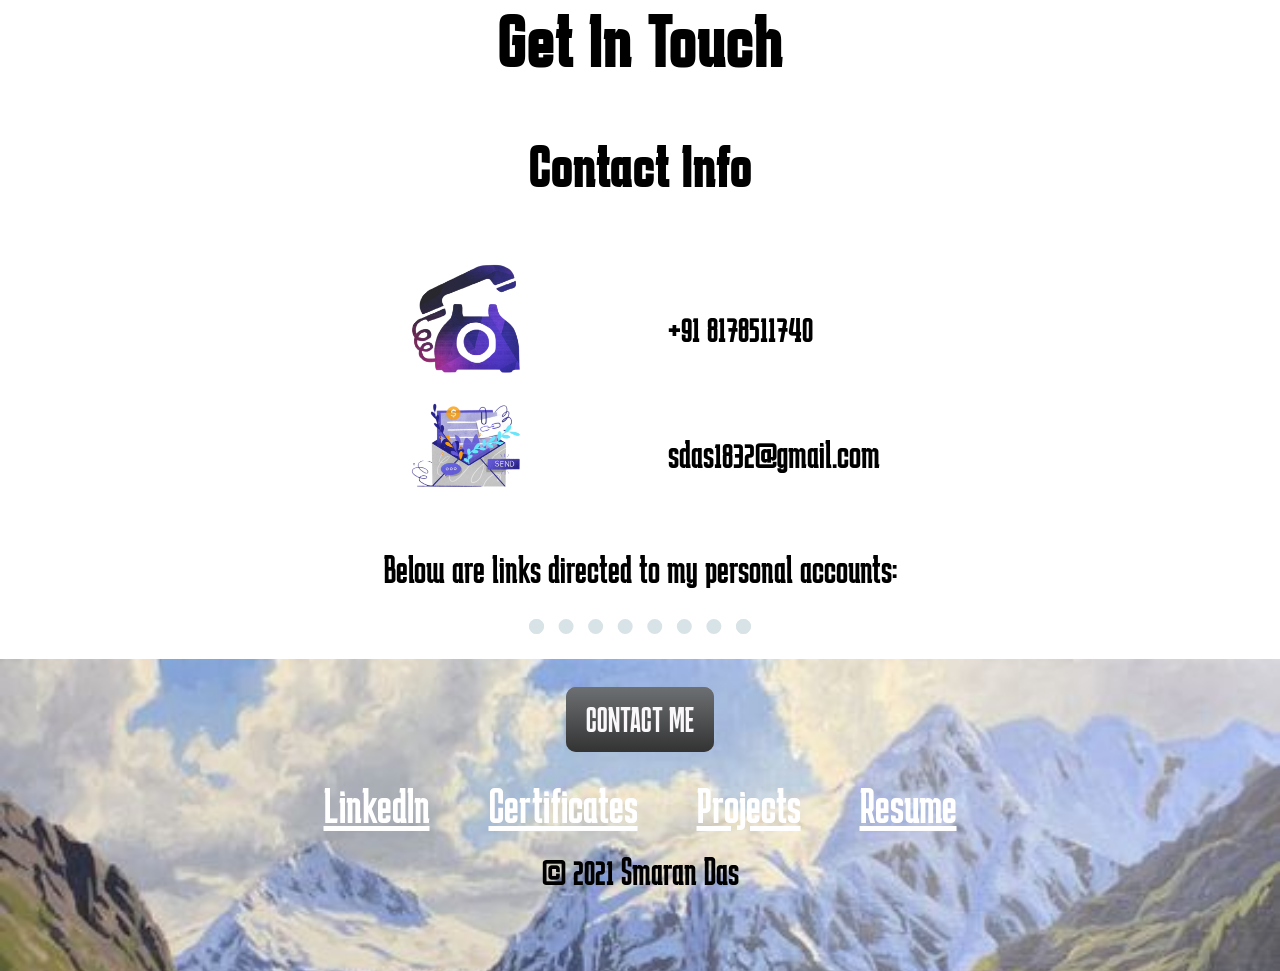
==== commit ae97afcd: "Update index.html" ====
--- a/index.html
+++ b/index.html
@@ -21,7 +21,7 @@
       <div class="profile">
         <img class="profile" src="Images/PIC.png" alt="Smaran's Profile Picture">
         <h2>Namaste.</h2>
-        <p class="Bio">I am a curious student who wishes to explore tech and wish to someday create an high end action packed game</p>
+        <p class="Bio">Welcome! I'm Smaran Das, a postgraduate Data Science student at Trinity College Dublin with a rich background in Computer Science. Originally from India, where I completed my undergraduate studies with honors, I am now immersed in exploring the complexities of machine learning, web development, and virtual reality here in Dublin. My academic pursuits are fueled by a passion for transforming theoretical knowledge into practical applications that solve real-world problems. Beyond academia, I am an avid gamer and anime enthusiast, which inspire my work in virtual reality and game development. Join me on my journey as I navigate the intricate world of technology, driven by curiosity and a commitment to excellence.</p>
         <p>Post Graduate Student at <strong><a href="https://www.tcd.ie/">Trinity College Dublin</a></strong></p>
         <p>Graduated from <strong><a href="https://www.du.ac.in/">University of Delhi</a></strong></p>
         <p>HighSchool<strong><a href="https://www.mayocollege.com/">Mayo College, Ajmer</a></strong></p>
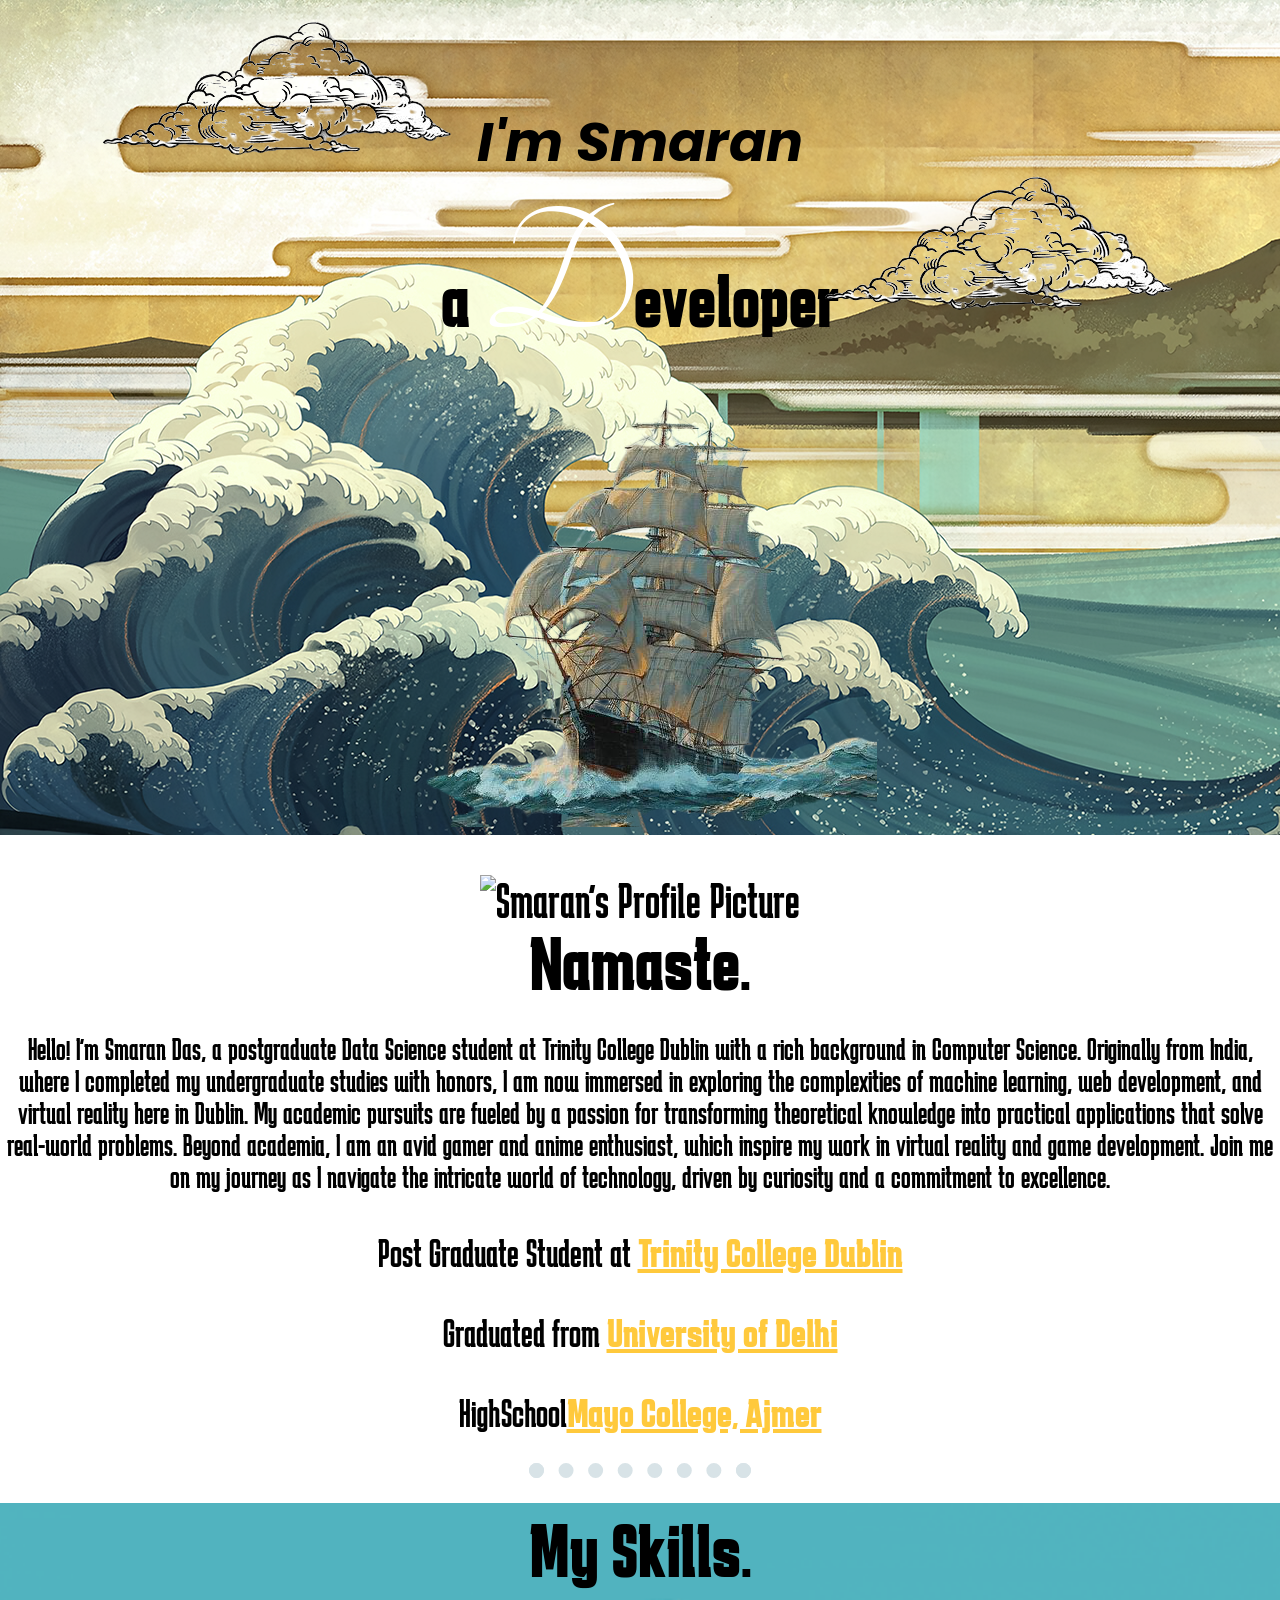
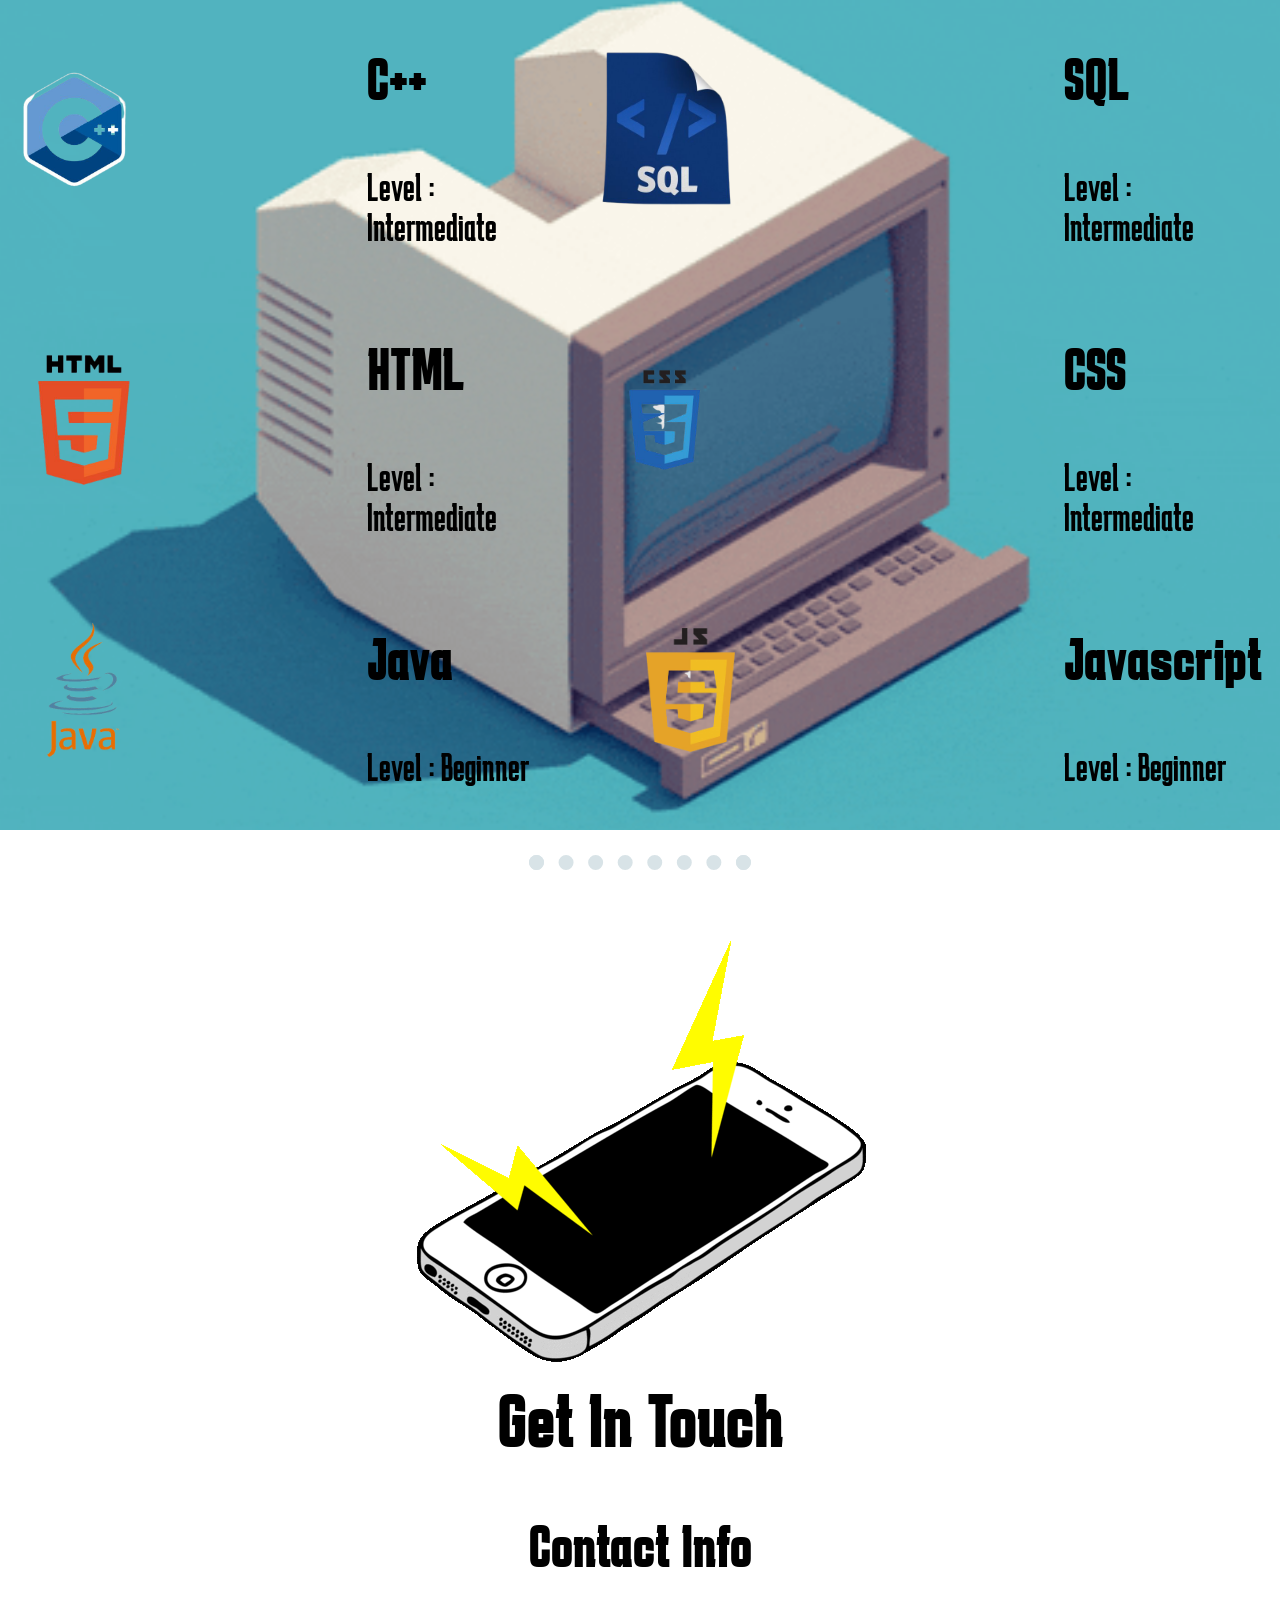
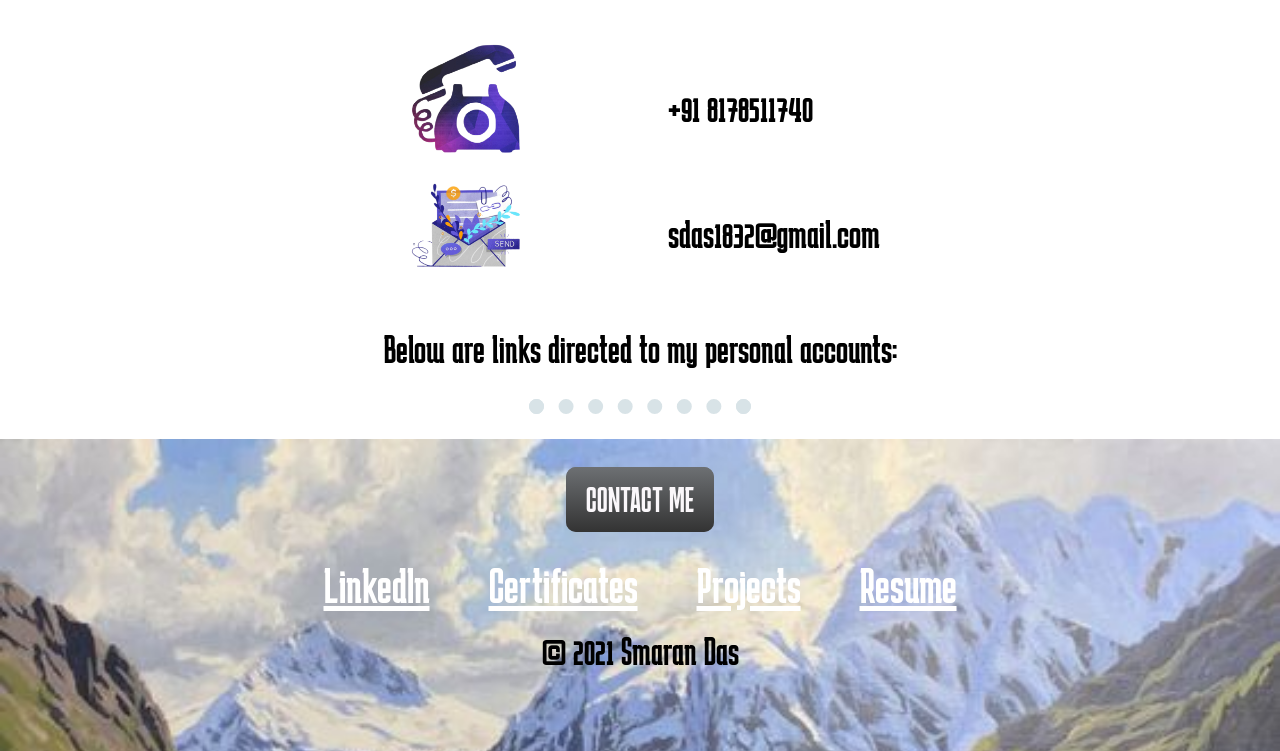
==== commit 22170e36: "Update index.html" ====
--- a/index.html
+++ b/index.html
@@ -19,9 +19,9 @@
     </div>
     <div class="middle-container">
       <div class="profile">
-        <img class="profile" src="Images/PIC.png" alt="Smaran's Profile Picture">
+        <img class="profile" src="Images/Pic_Sketch_crop.png" alt="Smaran's Profile Picture">
         <h2>Namaste.</h2>
-        <p class="Bio">Welcome! I'm Smaran Das, a postgraduate Data Science student at Trinity College Dublin with a rich background in Computer Science. Originally from India, where I completed my undergraduate studies with honors, I am now immersed in exploring the complexities of machine learning, web development, and virtual reality here in Dublin. My academic pursuits are fueled by a passion for transforming theoretical knowledge into practical applications that solve real-world problems. Beyond academia, I am an avid gamer and anime enthusiast, which inspire my work in virtual reality and game development. Join me on my journey as I navigate the intricate world of technology, driven by curiosity and a commitment to excellence.</p>
+        <p class="Bio">Hello! I'm Smaran Das, a postgraduate Data Science student at Trinity College Dublin with a rich background in Computer Science. Originally from India, where I completed my undergraduate studies with honors, I am now immersed in exploring the complexities of machine learning, web development, and virtual reality here in Dublin. My academic pursuits are fueled by a passion for transforming theoretical knowledge into practical applications that solve real-world problems. Beyond academia, I am an avid gamer and anime enthusiast, which inspire my work in virtual reality and game development. Join me on my journey as I navigate the intricate world of technology, driven by curiosity and a commitment to excellence.</p>
         <p>Post Graduate Student at <strong><a href="https://www.tcd.ie/">Trinity College Dublin</a></strong></p>
         <p>Graduated from <strong><a href="https://www.du.ac.in/">University of Delhi</a></strong></p>
         <p>HighSchool<strong><a href="https://www.mayocollege.com/">Mayo College, Ajmer</a></strong></p>
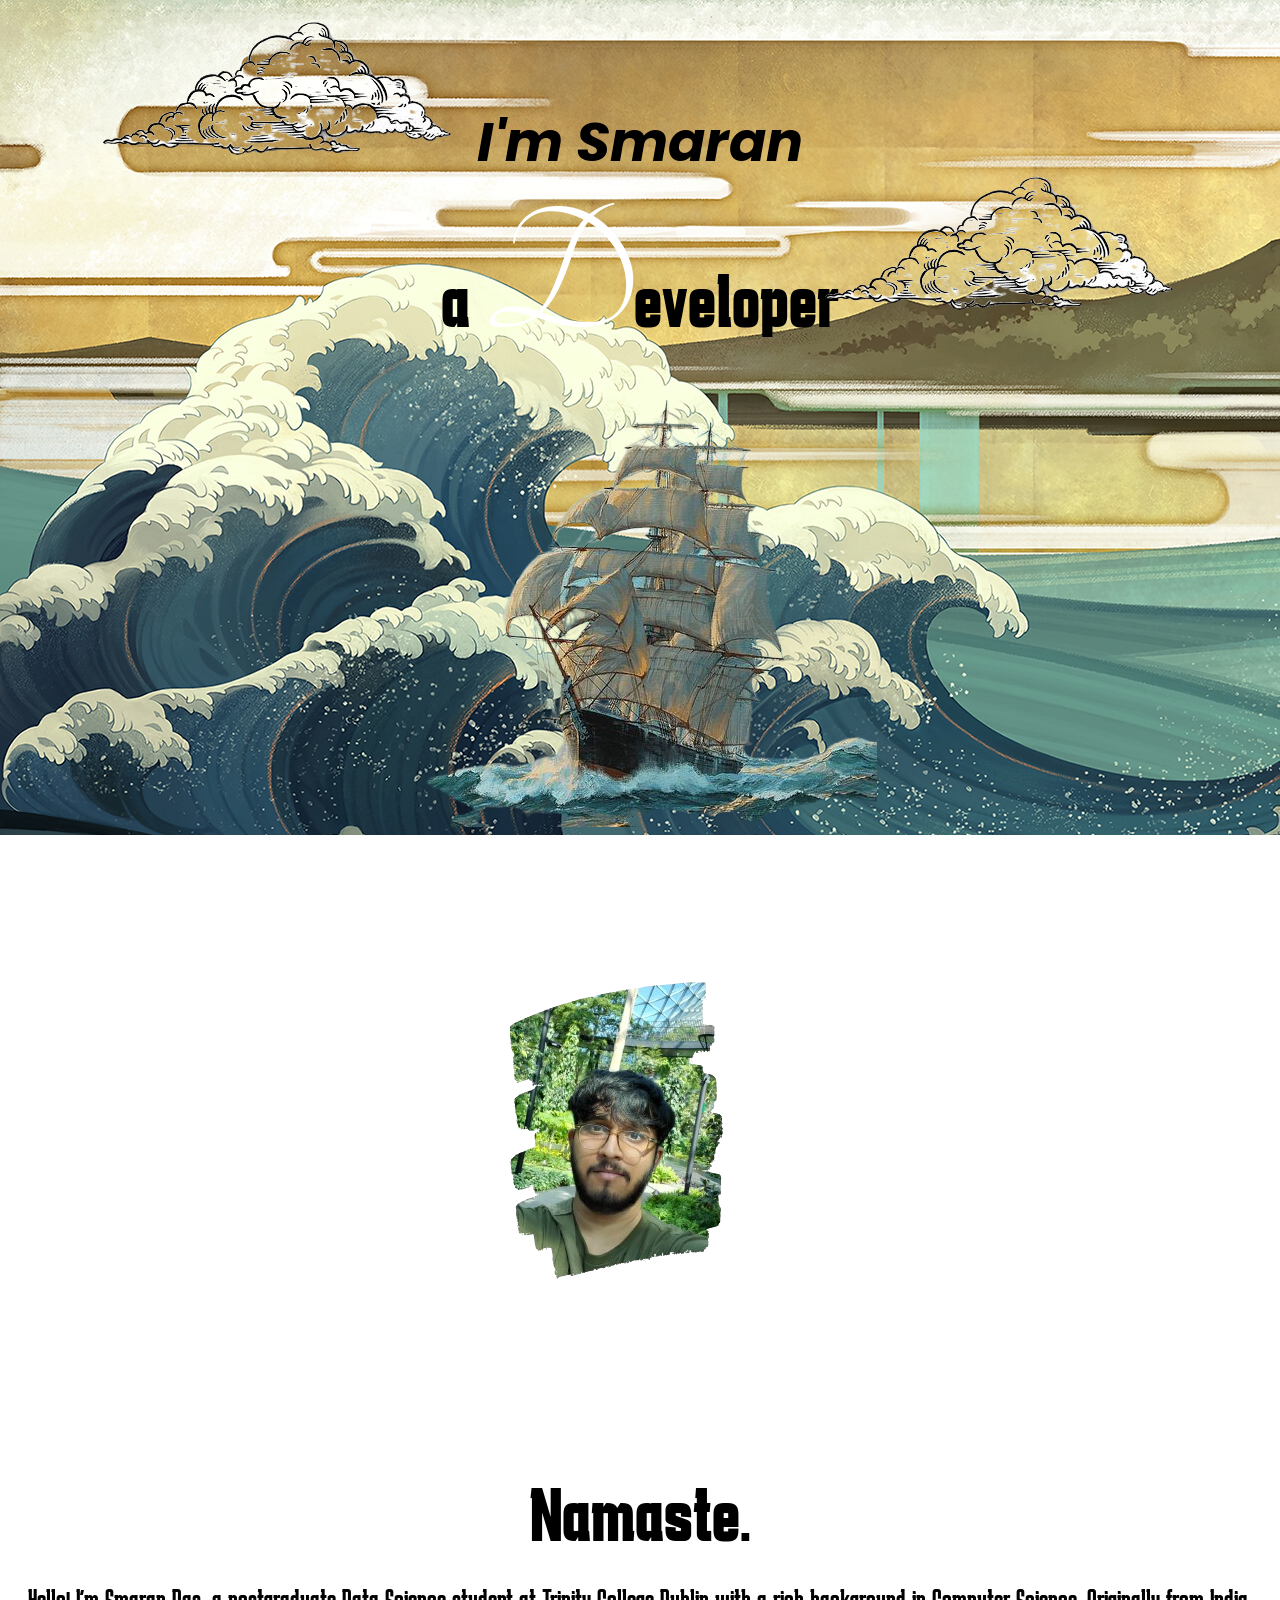
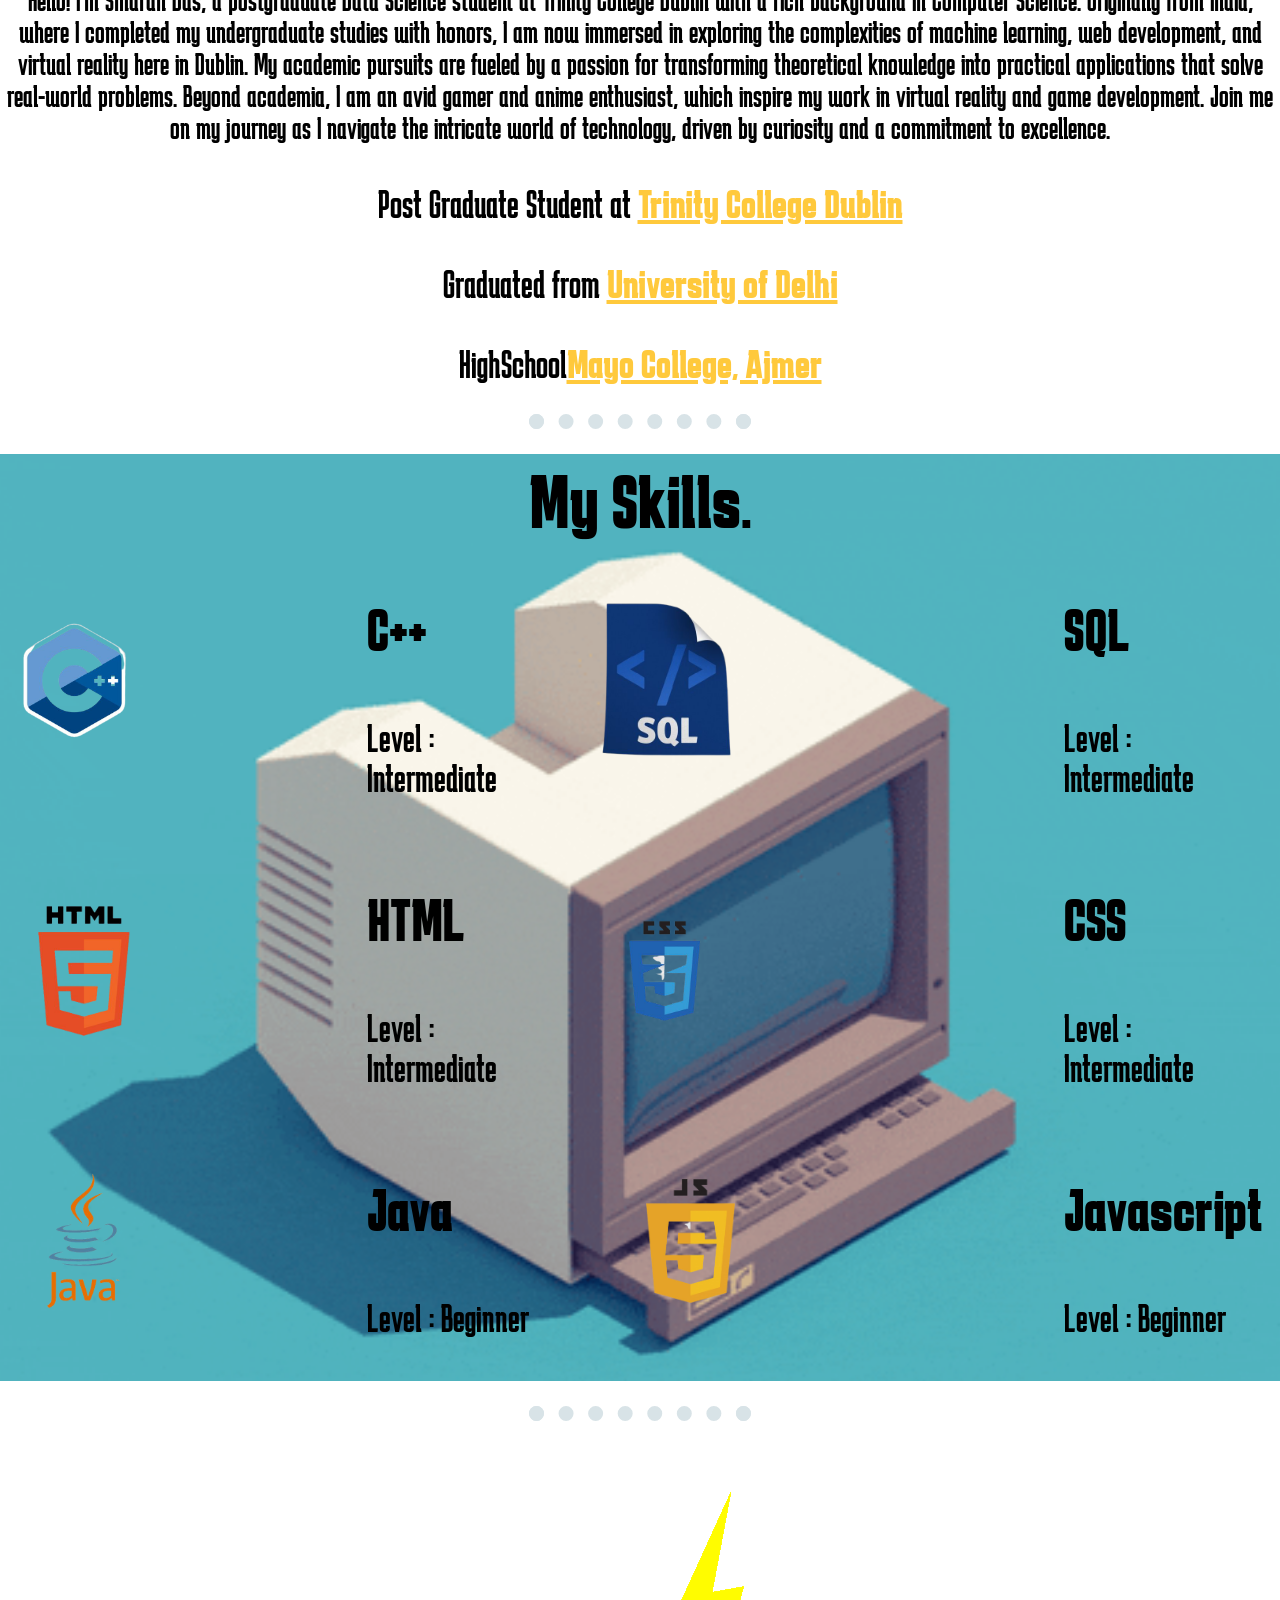
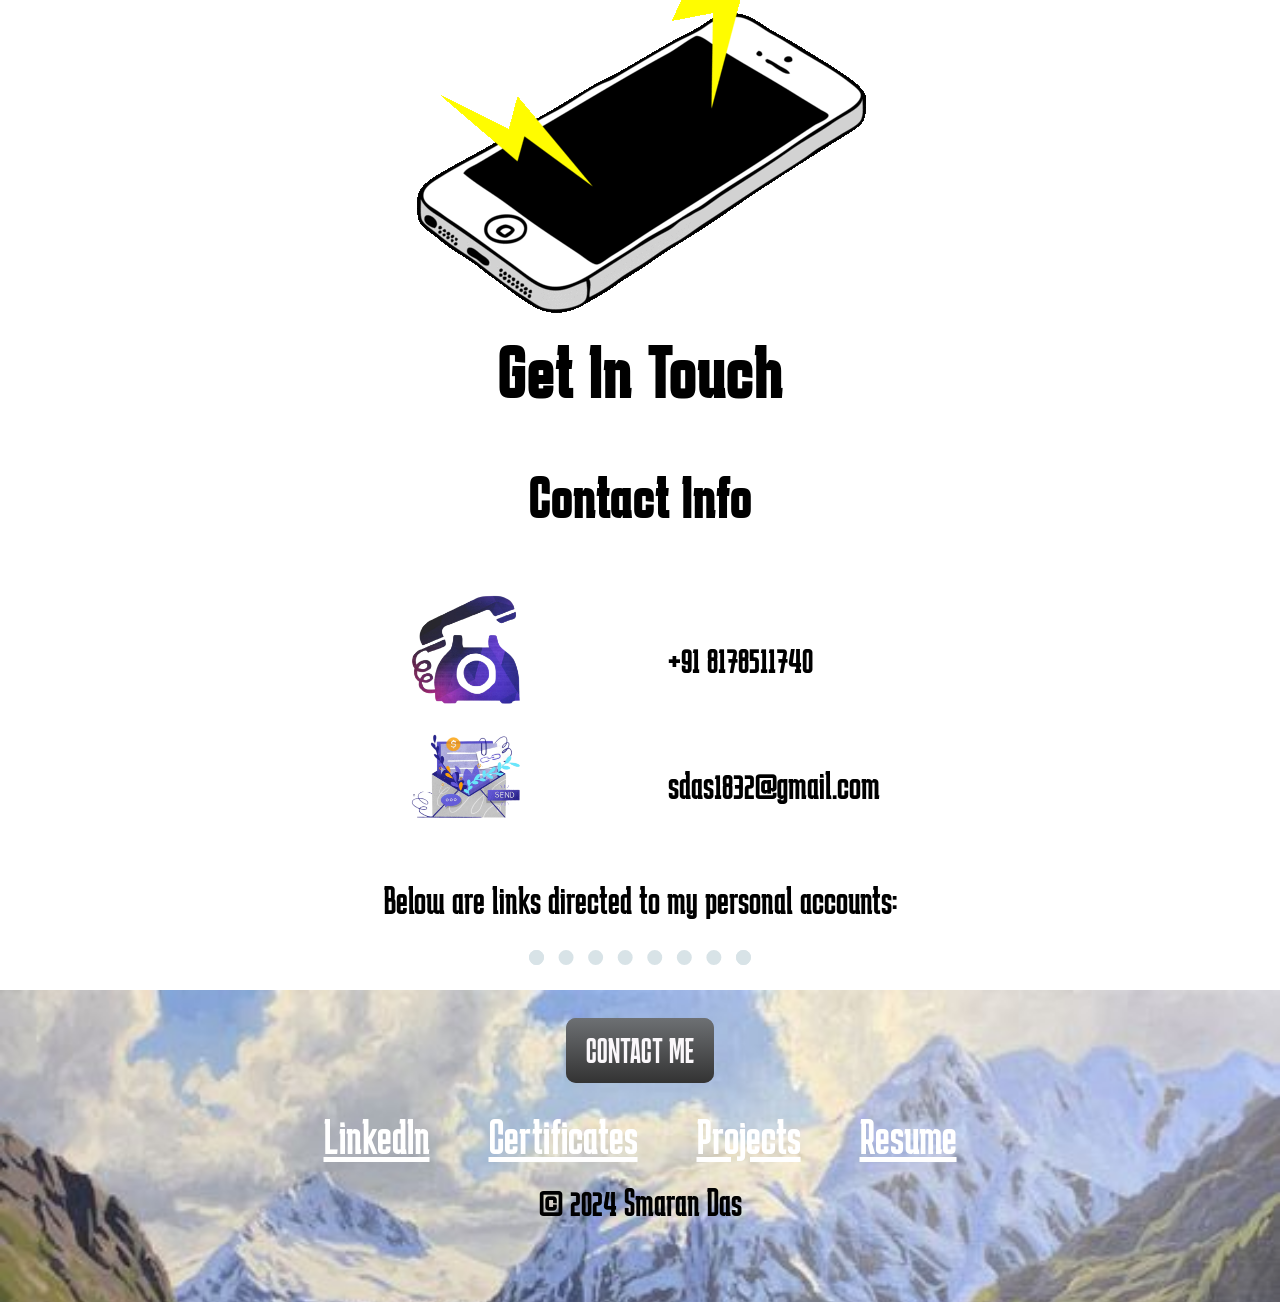
==== commit d214dc25: "Update index.html" ====
--- a/index.html
+++ b/index.html
@@ -19,7 +19,7 @@
     </div>
     <div class="middle-container">
       <div class="profile">
-        <img class="profile" src="Images/Pic_Sketch_crop.png" alt="Smaran's Profile Picture">
+        <img class="profile" src="Images/Pic_Sketch_crop_2.png" alt="Smaran's Profile Picture">
         <h2>Namaste.</h2>
         <p class="Bio">Hello! I'm Smaran Das, a postgraduate Data Science student at Trinity College Dublin with a rich background in Computer Science. Originally from India, where I completed my undergraduate studies with honors, I am now immersed in exploring the complexities of machine learning, web development, and virtual reality here in Dublin. My academic pursuits are fueled by a passion for transforming theoretical knowledge into practical applications that solve real-world problems. Beyond academia, I am an avid gamer and anime enthusiast, which inspire my work in virtual reality and game development. Join me on my journey as I navigate the intricate world of technology, driven by curiosity and a commitment to excellence.</p>
         <p>Post Graduate Student at <strong><a href="https://www.tcd.ie/">Trinity College Dublin</a></strong></p>
@@ -108,8 +108,8 @@
       <a class="footer-link" href="https://www.linkedin.com/in/SmaranDas1832">LinkedIn</a>
       <a class="footer-link" href="https://drive.google.com/drive/folders/1kVMPnRJ2NAbCLFybV8-iX_AWdozEjr4X?usp=sharing">Certificates</a>
       <a class="footer-link" href="https://drive.google.com/drive/folders/1jupZDKjzidWgy0ydHTByK-CwkxvmhW3f?usp=sharing">Projects</a>
-      <a class="footer-link" href="https://drive.google.com/file/d/10eUasOh9vJ8bnbNge-6FBSE_4dL7IIZ9/view?usp=sharing">Resume</a>
-      <p>© 2021 Smaran Das</p>
+      <a class="footer-link" href="https://drive.google.com/file/d/1B10vScQAFAOkSKYe7uhRg9bCMFnCQfx1/view?usp=sharing">Resume</a>
+      <p>© 2024 Smaran Das</p>
     </div>
 
 
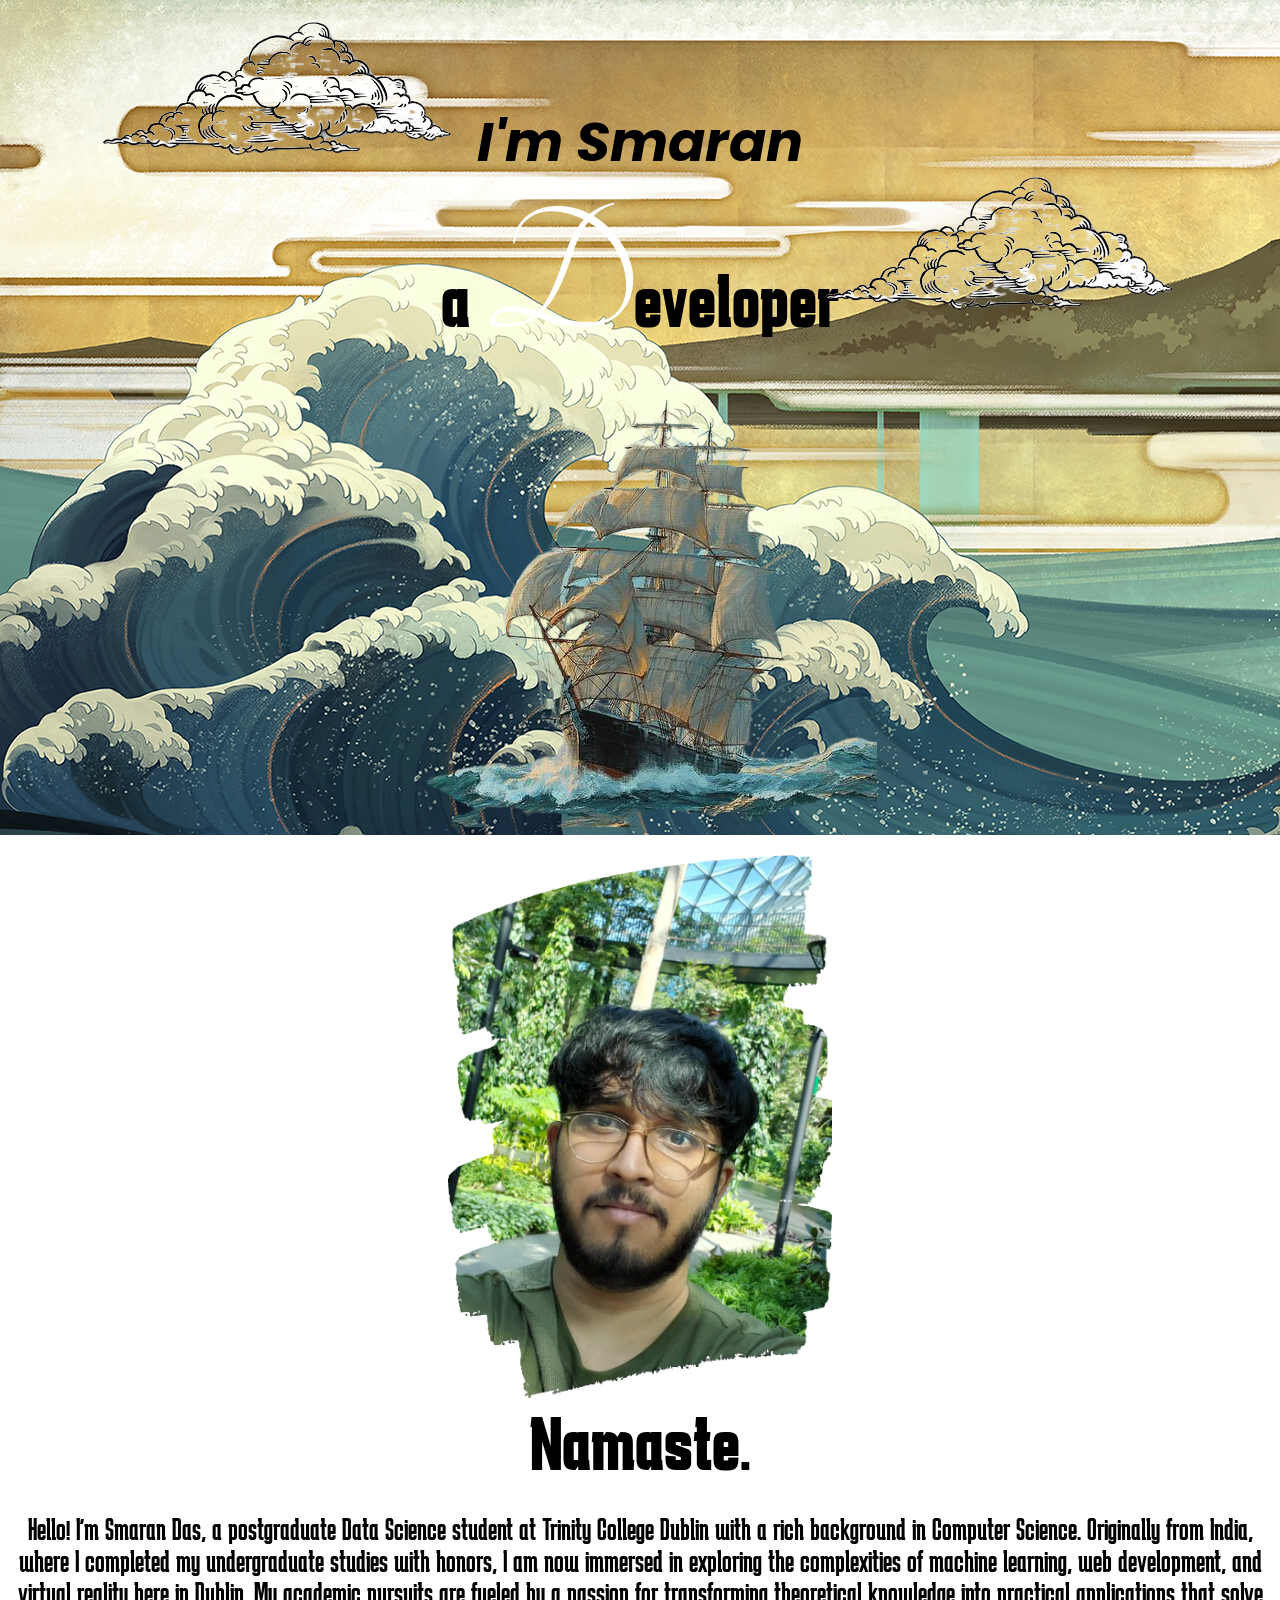
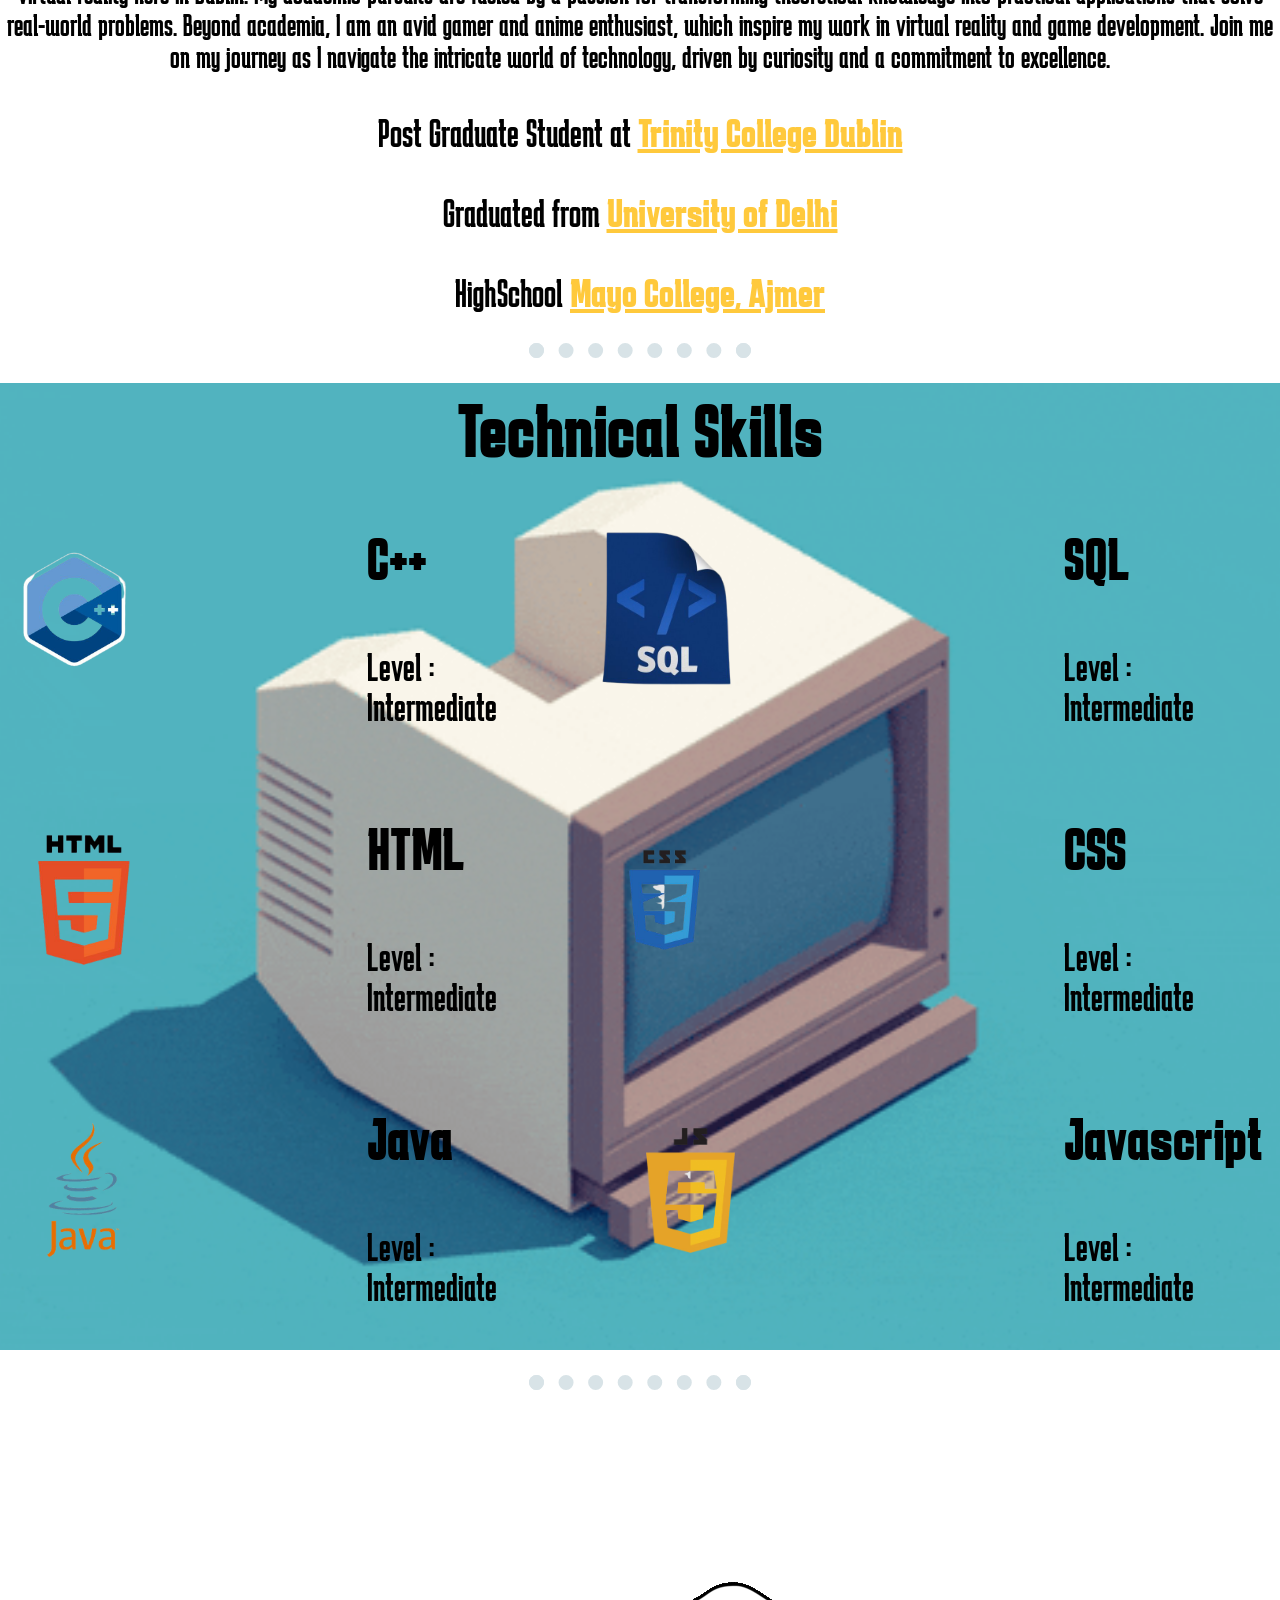
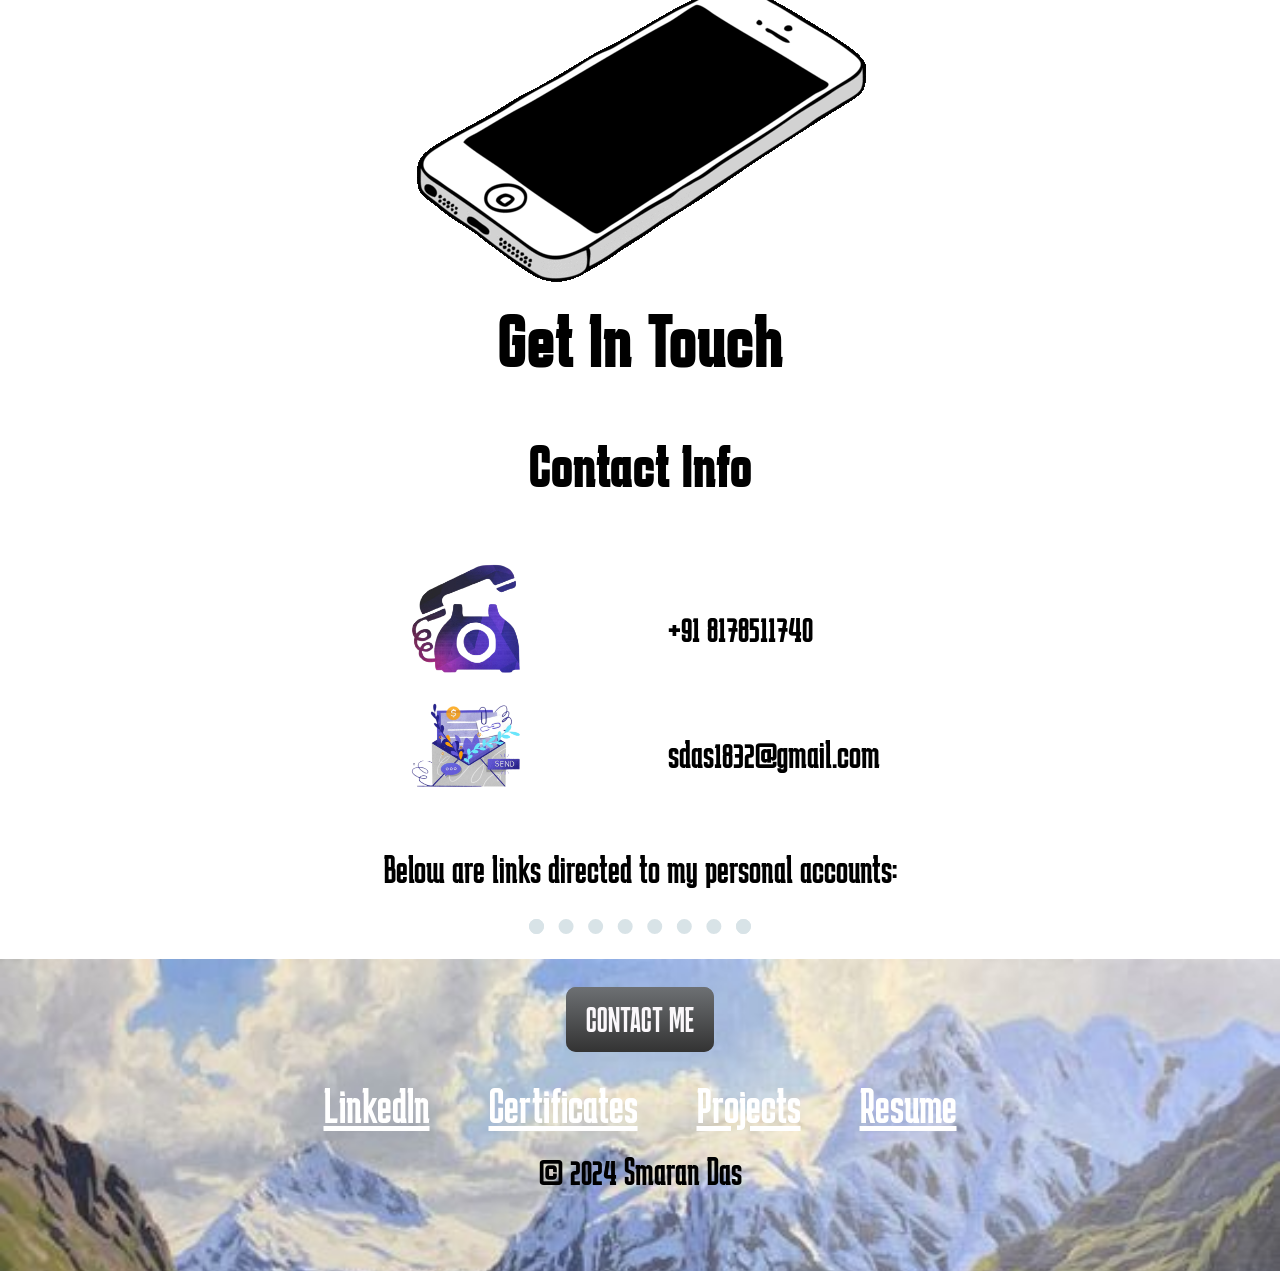
==== commit d93fbe0b: "Updated profile" ====
--- a/index.html
+++ b/index.html
@@ -16,19 +16,19 @@
       <img class="cloud_bottom" src="Images/Cloud_wbg.png" alt="cloud-img">
       <img src="Images/Ship.png" alt="ship-img">
       <!--<img src="images/wave.png" alt="wave-img">-->
-    </div>
+    </div class="profile">
     <div class="middle-container">
-      <div class="profile">
-        <img class="profile" src="Images/Pic_Sketch_crop_2.png" alt="Smaran's Profile Picture">
+      <img class="profile_image" src="Images\Final_PIC_sketch.png" alt="Smaran's Profile Picture">
+      <div >
         <h2>Namaste.</h2>
         <p class="Bio">Hello! I'm Smaran Das, a postgraduate Data Science student at Trinity College Dublin with a rich background in Computer Science. Originally from India, where I completed my undergraduate studies with honors, I am now immersed in exploring the complexities of machine learning, web development, and virtual reality here in Dublin. My academic pursuits are fueled by a passion for transforming theoretical knowledge into practical applications that solve real-world problems. Beyond academia, I am an avid gamer and anime enthusiast, which inspire my work in virtual reality and game development. Join me on my journey as I navigate the intricate world of technology, driven by curiosity and a commitment to excellence.</p>
         <p>Post Graduate Student at <strong><a href="https://www.tcd.ie/">Trinity College Dublin</a></strong></p>
         <p>Graduated from <strong><a href="https://www.du.ac.in/">University of Delhi</a></strong></p>
-        <p>HighSchool<strong><a href="https://www.mayocollege.com/">Mayo College, Ajmer</a></strong></p>
+        <p>HighSchool <strong><a href="https://www.mayocollege.com/">Mayo College, Ajmer</a></strong></p>
       </div>
       <hr>
       <div class="skills">
-        <h2>My Skills.</h2>
+        <h2>Technical Skills</h2>
         <center>
           <table>
           <tr>
@@ -69,14 +69,14 @@
             </td>
             <td>
               <h3>Java</h3>
-             <p>Level : Beginner</p>
+             <p>Level : Intermediate</p>
             </td>
             <td>
                <img class="Javascript" src="Images/Javascript.jpg" alt="Javascript-symbol">
             </td>
             <td>
                <h3>Javascript</h3>
-               <p>Level : Beginner</p>
+               <p>Level : Intermediate</p>
             </td>
           </tr>
         </table>
--- a/CSS/Style.css
+++ b/CSS/Style.css
@@ -65,6 +65,12 @@
 
 .profile {
   margin-top: 20px;
+}
+
+.profile_image {
+  margin-top: 20px;
+  max-width: 30%;  
+    height: auto;
 }
 
 .top_container {
